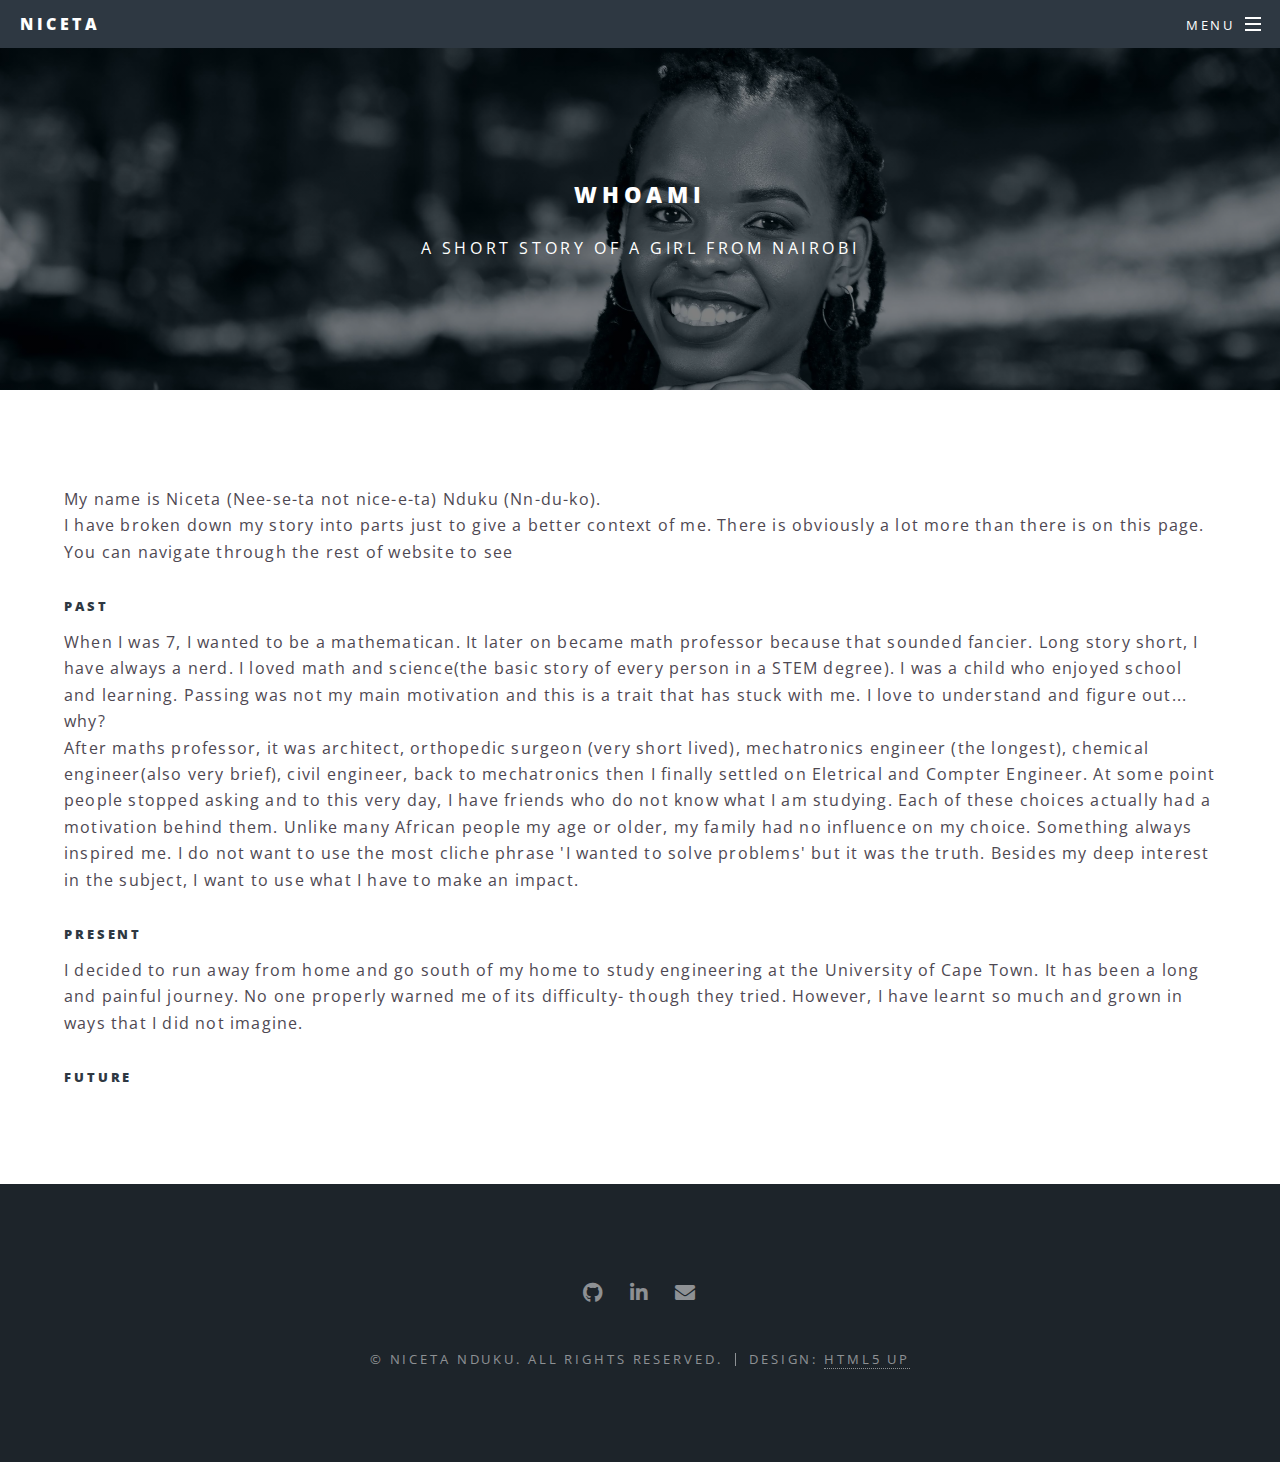
==== about.html @ 023ad6b8 "Home page and About nearly complete" ====
<!DOCTYPE HTML>
<!--
	Spectral by HTML5 UP
	html5up.net | @ajlkn
	Free for personal and commercial use under the CCA 3.0 license (html5up.net/license)
-->
<html>
	<head>
		<title>About Me - Niceta Nduku</title>
		<meta charset="utf-8" />
		<meta name="viewport" content="width=device-width, initial-scale=1, user-scalable=no" />
		<link rel="stylesheet" href="assets/css/main.css" />
		<noscript><link rel="stylesheet" href="assets/css/noscript.css" /></noscript>
	</head>
	<body class="is-preload">

		<!-- Page Wrapper -->
		<div id="page-wrapper">

			<!-- Header -->
			<header id="header">
				<h1><a href="index.html">Niceta</a></h1>
				<nav id="nav">
					<ul>
						<li class="special">
							<a href="#menu" class="menuToggle"><span>Menu</span></a>
							<div id="menu">
								<ul>
									<li><a href="index.html">Home</a></li>
									<li><a href="experiences.html">Experiences</a></li>
									<li><a href="about.html">About me</a></li>
								</ul>
							</div>
						</li>
					</ul>
				</nav>
			</header>

				<!-- Main -->
					<article id="about">
						<header>
							<h2>whoami</h2>
							<p>A short story of a girl from Nairobi</p>
						</header>
						<section class="wrapper style5">
							<div class="inner">
								<p>My name is Niceta (Nee-se-ta not nice-e-ta) Nduku (Nn-du-ko).<br>
									I have broken down my story into parts just to give a better context of me. 
									There is obviously a lot more than there is on this page. You can navigate through the rest of website to see</p>
								
								<h5>Past</h5>
								<p>When I was 7, I wanted to be a mathematican. It later on became math professor because that sounded fancier. 
									Long story short, I have always a nerd. I loved math and science(the basic story of every person in a STEM 
									degree). I was a child who enjoyed school and learning. Passing was not my main motivation and this is a trait
									that has stuck with me. I love to understand and figure out... why? <br>
									After maths professor, it was architect, orthopedic surgeon (very short lived), mechatronics engineer (the 
									longest), chemical engineer(also very brief), civil engineer, back to mechatronics then I finally settled on 
									Eletrical and Compter Engineer. At some point people stopped asking and to this very day, I have friends who do
									not know what I am studying. Each of these choices actually had a motivation behind them. Unlike many African 
									people my age or older, my family had no influence on my choice. Something always inspired me. I do not want to 
									use the most cliche phrase 'I wanted to solve problems' but it was the truth. Besides my deep interest in the subject,
									I want to use what I have to make an impact.</p>

								<h5>present</h5>
								<p>I decided to run away from home and go south of my home to study engineering at the University of Cape Town. 
									It has been a long and painful journey. No one properly warned me of its difficulty- though they tried.
									However, I have learnt so much and grown in ways that I did not imagine. </p>
								<h5>future</h5>
								<p></p>

							</div>
						</section>
					</article>

				<!-- Footer -->
				<footer id="footer">
					<ul class="icons">
						<li><a href="https://github.com/Niceta-Nduku" class="icon brands alt fa-github"><span class="label">Github</span></a></li>
						<li><a href="https://www.linkedin.com/in/niceta-nduku/" class="icon brands alt fa-linkedin-in"><span class="label">Linkedin</span></a></li>
						<li><a href="nduku.nic" class="icon solid fa-envelope"><span class="label">Email</span></a></li>
					</ul>
					<ul class="copyright">
						<li>&copy; Niceta Nduku. All rights reserved.</li><li>Design: <a href="http://html5up.net">HTML5 UP</a></li>
					</ul>
				</footer>

		</div>

	<!-- Scripts -->
		<script src="assets/js/jquery.min.js"></script>
		<script src="assets/js/jquery.scrollex.min.js"></script>
		<script src="assets/js/jquery.scrolly.min.js"></script>
		<script src="assets/js/browser.min.js"></script>
		<script src="assets/js/breakpoints.min.js"></script>
		<script src="assets/js/util.js"></script>
		<script src="assets/js/main.js"></script>

</body>
</html>
---- assets/css/main.css ----
@import url(fontawesome-all.min.css);
@import url("https://fonts.googleapis.com/css?family=Open+Sans:400,400italic,600,600italic,800,800italic");

/*
	Spectral by HTML5 UP
	html5up.net | @ajlkn
	Free for personal and commercial use under the CCA 3.0 license (html5up.net/license)
*/

html, body, div, span, applet, object,
iframe, h1, h2, h3, h4, h5, h6, p, blockquote,
pre, a, abbr, acronym, address, big, cite,
code, del, dfn, em, img, ins, kbd, q, s, samp,
small, strike, strong, sub, sup, tt, var, b,
u, i, center, dl, dt, dd, ol, ul, li, fieldset,
form, label, legend, table, caption, tbody,
tfoot, thead, tr, th, td, article, aside,
canvas, details, embed, figure, figcaption,
footer, header, hgroup, menu, nav, output, ruby,
section, summary, time, mark, audio, video {
	margin: 0;
	padding: 0;
	border: 0;
	font-size: 100%;
	font: inherit;
	vertical-align: baseline;}

article, aside, details, figcaption, figure,
footer, header, hgroup, menu, nav, section {
	display: block;}

body {
	line-height: 1;
}

ol, ul {
	list-style: none;
}

blockquote, q {
	quotes: none;
}

	blockquote:before, blockquote:after, q:before, q:after {
		content: '';
		content: none;
	}

table {
	border-collapse: collapse;
	border-spacing: 0;
}

body {
	-webkit-text-size-adjust: none;
}

mark {
	background-color: transparent;
	color: inherit;
}

input::-moz-focus-inner {
	border: 0;
	padding: 0;
}

input, select, textarea {
	-moz-appearance: none;
	-webkit-appearance: none;
	-ms-appearance: none;
	appearance: none;
}

/* Basic */

	@-ms-viewport {
		width: device-width;
	}

	html {
		box-sizing: border-box;
	}

	*, *:before, *:after {
		box-sizing: inherit;
	}

	body {
		background: #2e3842;
	}

		body.is-preload *, body.is-preload *:before, body.is-preload *:after {
			-moz-animation: none !important;
			-webkit-animation: none !important;
			-ms-animation: none !important;
			animation: none !important;
			-moz-transition: none !important;
			-webkit-transition: none !important;
			-ms-transition: none !important;
			transition: none !important;
		}

	body, input, select, textarea {
		color: #fff;
		font-family: "Open Sans", Helvetica, sans-serif;
		font-size: 15pt;
		font-weight: 400;
		letter-spacing: 0.075em;
		line-height: 1.65em;
	}

		@media screen and (max-width: 1680px) {

			body, input, select, textarea {
				font-size: 13pt;
			}

		}

		@media screen and (max-width: 1280px) {

			body, input, select, textarea {
				font-size: 12pt;
			}

		}

		@media screen and (max-width: 736px) {

			body, input, select, textarea {
				font-size: 11pt;
				letter-spacing: 0.0375em;
			}

		}

	a {
		-moz-transition: color 0.2s ease, border-bottom-color 0.2s ease;
		-webkit-transition: color 0.2s ease, border-bottom-color 0.2s ease;
		-ms-transition: color 0.2s ease, border-bottom-color 0.2s ease;
		transition: color 0.2s ease, border-bottom-color 0.2s ease;
		border-bottom: dotted 1px;
		color: inherit;
		text-decoration: none;
	}

		a:hover {
			border-bottom-color: transparent;
		}

	strong, b {
		color: #fff;
		font-weight: 600;
	}

	em, i {
		font-style: italic;
	}

	p {
		margin: 0 0 2em 0;
	}

	h1, h2, h3, h4, h5, h6 {
		color: #fff;
		font-weight: 800;
		letter-spacing: 0.225em;
		line-height: 1em;
		margin: 0 0 1em 0;
		text-transform: uppercase;
	}

		h1 a, h2 a, h3 a, h4 a, h5 a, h6 a {
			color: inherit;
			text-decoration: none;
		}

	h2 {
		font-size: 1.35em;
		line-height: 1.75em;
	}

		@media screen and (max-width: 736px) {

			h2 {
				font-size: 1.1em;
				line-height: 1.65em;
			}

		}

	h3 {
		font-size: 1.15em;
		line-height: 1.75em;
	}

		@media screen and (max-width: 736px) {

			h3 {
				font-size: 1em;
				line-height: 1.65em;
			}

		}

	h4 {
		font-size: 1em;
		line-height: 1.5em;
	}

	h5 {
		font-size: 0.8em;
		line-height: 1.5em;
	}

	h6 {
		font-size: 0.7em;
		line-height: 1.5em;
	}

	sub {
		font-size: 0.8em;
		position: relative;
		top: 0.5em;
	}

	sup {
		font-size: 0.8em;
		position: relative;
		top: -0.5em;
	}

	hr {
		border: 0;
		border-bottom: solid 2px #fff;
		margin: 3em 0;
	}

		hr.major {
			margin: 4.5em 0;
		}

	blockquote {
		border-left: solid 4px #fff;
		font-style: italic;
		margin: 0 0 2em 0;
		padding: 0.5em 0 0.5em 2em;
	}

	code {
		background: rgba(144, 144, 144, 0.25);
		border-radius: 3px;
		font-family: "Courier New", monospace;
		font-size: 0.9em;
		letter-spacing: 0;
		margin: 0 0.25em;
		padding: 0.25em 0.65em;
	}

	pre {
		-webkit-overflow-scrolling: touch;
		font-family: "Courier New", monospace;
		font-size: 0.9em;
		margin: 0 0 2em 0;
	}

		pre code {
			display: block;
			line-height: 1.75em;
			padding: 1em 1.5em;
			overflow-x: auto;
		}

	.align-left {
		text-align: left;
	}

	.align-center {
		text-align: center;
	}

	.align-right {
		text-align: right;
	}

/* Row */

	.row {
		display: flex;
		flex-wrap: wrap;
		box-sizing: border-box;
		align-items: stretch;
	}

		.row > * {
			box-sizing: border-box;
		}

		.row.gtr-uniform > * > :last-child {
			margin-bottom: 0;
		}

		.row.aln-left {
			justify-content: flex-start;
		}

		.row.aln-center {
			justify-content: center;
		}

		.row.aln-right {
			justify-content: flex-end;
		}

		.row.aln-top {
			align-items: flex-start;
		}

		.row.aln-middle {
			align-items: center;
		}

		.row.aln-bottom {
			align-items: flex-end;
		}

		.row > .imp {
			order: -1;
		}

		.row > .col-1 {
			width: 8.33333%;
		}

		.row > .off-1 {
			margin-left: 8.33333%;
		}

		.row > .col-2 {
			width: 16.66667%;
		}

		.row > .off-2 {
			margin-left: 16.66667%;
		}

		.row > .col-3 {
			width: 25%;
		}

		.row > .off-3 {
			margin-left: 25%;
		}

		.row > .col-4 {
			width: 33.33333%;
		}

		.row > .off-4 {
			margin-left: 33.33333%;
		}

		.row > .col-5 {
			width: 41.66667%;
		}

		.row > .off-5 {
			margin-left: 41.66667%;
		}

		.row > .col-6 {
			width: 50%;
		}

		.row > .off-6 {
			margin-left: 50%;
		}

		.row > .col-7 {
			width: 58.33333%;
		}

		.row > .off-7 {
			margin-left: 58.33333%;
		}

		.row > .col-8 {
			width: 66.66667%;
		}

		.row > .off-8 {
			margin-left: 66.66667%;
		}

		.row > .col-9 {
			width: 75%;
		}

		.row > .off-9 {
			margin-left: 75%;
		}

		.row > .col-10 {
			width: 83.33333%;
		}

		.row > .off-10 {
			margin-left: 83.33333%;
		}

		.row > .col-11 {
			width: 91.66667%;
		}

		.row > .off-11 {
			margin-left: 91.66667%;
		}

		.row > .col-12 {
			width: 100%;
		}

		.row > .off-12 {
			margin-left: 100%;
		}

		.row.gtr-0 {
			margin-top: 0;
			margin-left: 0em;
		}

			.row.gtr-0 > * {
				padding: 0 0 0 0em;
			}

			.row.gtr-0.gtr-uniform {
				margin-top: 0em;
			}

				.row.gtr-0.gtr-uniform > * {
					padding-top: 0em;
				}

		.row.gtr-25 {
			margin-top: 0;
			margin-left: -0.375em;
		}

			.row.gtr-25 > * {
				padding: 0 0 0 0.375em;
			}

			.row.gtr-25.gtr-uniform {
				margin-top: -0.375em;
			}

				.row.gtr-25.gtr-uniform > * {
					padding-top: 0.375em;
				}

		.row.gtr-50 {
			margin-top: 0;
			margin-left: -0.75em;
		}

			.row.gtr-50 > * {
				padding: 0 0 0 0.75em;
			}

			.row.gtr-50.gtr-uniform {
				margin-top: -0.75em;
			}

				.row.gtr-50.gtr-uniform > * {
					padding-top: 0.75em;
				}

		.row {
			margin-top: 0;
			margin-left: -1.5em;
		}

			.row > * {
				padding: 0 0 0 1.5em;
			}

			.row.gtr-uniform {
				margin-top: -1.5em;
			}

				.row.gtr-uniform > * {
					padding-top: 1.5em;
				}

		.row.gtr-150 {
			margin-top: 0;
			margin-left: -2.25em;
		}

			.row.gtr-150 > * {
				padding: 0 0 0 2.25em;
			}

			.row.gtr-150.gtr-uniform {
				margin-top: -2.25em;
			}

				.row.gtr-150.gtr-uniform > * {
					padding-top: 2.25em;
				}

		.row.gtr-200 {
			margin-top: 0;
			margin-left: -3em;
		}

			.row.gtr-200 > * {
				padding: 0 0 0 3em;
			}

			.row.gtr-200.gtr-uniform {
				margin-top: -3em;
			}

				.row.gtr-200.gtr-uniform > * {
					padding-top: 3em;
				}

		@media screen and (max-width: 1680px) {

			.row {
				display: flex;
				flex-wrap: wrap;
				box-sizing: border-box;
				align-items: stretch;
			}

				.row > * {
					box-sizing: border-box;
				}

				.row.gtr-uniform > * > :last-child {
					margin-bottom: 0;
				}

				.row.aln-left {
					justify-content: flex-start;
				}

				.row.aln-center {
					justify-content: center;
				}

				.row.aln-right {
					justify-content: flex-end;
				}

				.row.aln-top {
					align-items: flex-start;
				}

				.row.aln-middle {
					align-items: center;
				}

				.row.aln-bottom {
					align-items: flex-end;
				}

				.row > .imp-xlarge {
					order: -1;
				}

				.row > .col-1-xlarge {
					width: 8.33333%;
				}

				.row > .off-1-xlarge {
					margin-left: 8.33333%;
				}

				.row > .col-2-xlarge {
					width: 16.66667%;
				}

				.row > .off-2-xlarge {
					margin-left: 16.66667%;
				}

				.row > .col-3-xlarge {
					width: 25%;
				}

				.row > .off-3-xlarge {
					margin-left: 25%;
				}

				.row > .col-4-xlarge {
					width: 33.33333%;
				}

				.row > .off-4-xlarge {
					margin-left: 33.33333%;
				}

				.row > .col-5-xlarge {
					width: 41.66667%;
				}

				.row > .off-5-xlarge {
					margin-left: 41.66667%;
				}

				.row > .col-6-xlarge {
					width: 50%;
				}

				.row > .off-6-xlarge {
					margin-left: 50%;
				}

				.row > .col-7-xlarge {
					width: 58.33333%;
				}

				.row > .off-7-xlarge {
					margin-left: 58.33333%;
				}

				.row > .col-8-xlarge {
					width: 66.66667%;
				}

				.row > .off-8-xlarge {
					margin-left: 66.66667%;
				}

				.row > .col-9-xlarge {
					width: 75%;
				}

				.row > .off-9-xlarge {
					margin-left: 75%;
				}

				.row > .col-10-xlarge {
					width: 83.33333%;
				}

				.row > .off-10-xlarge {
					margin-left: 83.33333%;
				}

				.row > .col-11-xlarge {
					width: 91.66667%;
				}

				.row > .off-11-xlarge {
					margin-left: 91.66667%;
				}

				.row > .col-12-xlarge {
					width: 100%;
				}

				.row > .off-12-xlarge {
					margin-left: 100%;
				}

				.row.gtr-0 {
					margin-top: 0;
					margin-left: 0em;
				}

					.row.gtr-0 > * {
						padding: 0 0 0 0em;
					}

					.row.gtr-0.gtr-uniform {
						margin-top: 0em;
					}

						.row.gtr-0.gtr-uniform > * {
							padding-top: 0em;
						}

				.row.gtr-25 {
					margin-top: 0;
					margin-left: -0.375em;
				}

					.row.gtr-25 > * {
						padding: 0 0 0 0.375em;
					}

					.row.gtr-25.gtr-uniform {
						margin-top: -0.375em;
					}

						.row.gtr-25.gtr-uniform > * {
							padding-top: 0.375em;
						}

				.row.gtr-50 {
					margin-top: 0;
					margin-left: -0.75em;
				}

					.row.gtr-50 > * {
						padding: 0 0 0 0.75em;
					}

					.row.gtr-50.gtr-uniform {
						margin-top: -0.75em;
					}

						.row.gtr-50.gtr-uniform > * {
							padding-top: 0.75em;
						}

				.row {
					margin-top: 0;
					margin-left: -1.5em;
				}

					.row > * {
						padding: 0 0 0 1.5em;
					}

					.row.gtr-uniform {
						margin-top: -1.5em;
					}

						.row.gtr-uniform > * {
							padding-top: 1.5em;
						}

				.row.gtr-150 {
					margin-top: 0;
					margin-left: -2.25em;
				}

					.row.gtr-150 > * {
						padding: 0 0 0 2.25em;
					}

					.row.gtr-150.gtr-uniform {
						margin-top: -2.25em;
					}

						.row.gtr-150.gtr-uniform > * {
							padding-top: 2.25em;
						}

				.row.gtr-200 {
					margin-top: 0;
					margin-left: -3em;
				}

					.row.gtr-200 > * {
						padding: 0 0 0 3em;
					}

					.row.gtr-200.gtr-uniform {
						margin-top: -3em;
					}

						.row.gtr-200.gtr-uniform > * {
							padding-top: 3em;
						}

		}

		@media screen and (max-width: 1280px) {

			.row {
				display: flex;
				flex-wrap: wrap;
				box-sizing: border-box;
				align-items: stretch;
			}

				.row > * {
					box-sizing: border-box;
				}

				.row.gtr-uniform > * > :last-child {
					margin-bottom: 0;
				}

				.row.aln-left {
					justify-content: flex-start;
				}

				.row.aln-center {
					justify-content: center;
				}

				.row.aln-right {
					justify-content: flex-end;
				}

				.row.aln-top {
					align-items: flex-start;
				}

				.row.aln-middle {
					align-items: center;
				}

				.row.aln-bottom {
					align-items: flex-end;
				}

				.row > .imp-large {
					order: -1;
				}

				.row > .col-1-large {
					width: 8.33333%;
				}

				.row > .off-1-large {
					margin-left: 8.33333%;
				}

				.row > .col-2-large {
					width: 16.66667%;
				}

				.row > .off-2-large {
					margin-left: 16.66667%;
				}

				.row > .col-3-large {
					width: 25%;
				}

				.row > .off-3-large {
					margin-left: 25%;
				}

				.row > .col-4-large {
					width: 33.33333%;
				}

				.row > .off-4-large {
					margin-left: 33.33333%;
				}

				.row > .col-5-large {
					width: 41.66667%;
				}

				.row > .off-5-large {
					margin-left: 41.66667%;
				}

				.row > .col-6-large {
					width: 50%;
				}

				.row > .off-6-large {
					margin-left: 50%;
				}

				.row > .col-7-large {
					width: 58.33333%;
				}

				.row > .off-7-large {
					margin-left: 58.33333%;
				}

				.row > .col-8-large {
					width: 66.66667%;
				}

				.row > .off-8-large {
					margin-left: 66.66667%;
				}

				.row > .col-9-large {
					width: 75%;
				}

				.row > .off-9-large {
					margin-left: 75%;
				}

				.row > .col-10-large {
					width: 83.33333%;
				}

				.row > .off-10-large {
					margin-left: 83.33333%;
				}

				.row > .col-11-large {
					width: 91.66667%;
				}

				.row > .off-11-large {
					margin-left: 91.66667%;
				}

				.row > .col-12-large {
					width: 100%;
				}

				.row > .off-12-large {
					margin-left: 100%;
				}

				.row.gtr-0 {
					margin-top: 0;
					margin-left: 0em;
				}

					.row.gtr-0 > * {
						padding: 0 0 0 0em;
					}

					.row.gtr-0.gtr-uniform {
						margin-top: 0em;
					}

						.row.gtr-0.gtr-uniform > * {
							padding-top: 0em;
						}

				.row.gtr-25 {
					margin-top: 0;
					margin-left: -0.375em;
				}

					.row.gtr-25 > * {
						padding: 0 0 0 0.375em;
					}

					.row.gtr-25.gtr-uniform {
						margin-top: -0.375em;
					}

						.row.gtr-25.gtr-uniform > * {
							padding-top: 0.375em;
						}

				.row.gtr-50 {
					margin-top: 0;
					margin-left: -0.75em;
				}

					.row.gtr-50 > * {
						padding: 0 0 0 0.75em;
					}

					.row.gtr-50.gtr-uniform {
						margin-top: -0.75em;
					}

						.row.gtr-50.gtr-uniform > * {
							padding-top: 0.75em;
						}

				.row {
					margin-top: 0;
					margin-left: -1.5em;
				}

					.row > * {
						padding: 0 0 0 1.5em;
					}

					.row.gtr-uniform {
						margin-top: -1.5em;
					}

						.row.gtr-uniform > * {
							padding-top: 1.5em;
						}

				.row.gtr-150 {
					margin-top: 0;
					margin-left: -2.25em;
				}

					.row.gtr-150 > * {
						padding: 0 0 0 2.25em;
					}

					.row.gtr-150.gtr-uniform {
						margin-top: -2.25em;
					}

						.row.gtr-150.gtr-uniform > * {
							padding-top: 2.25em;
						}

				.row.gtr-200 {
					margin-top: 0;
					margin-left: -3em;
				}

					.row.gtr-200 > * {
						padding: 0 0 0 3em;
					}

					.row.gtr-200.gtr-uniform {
						margin-top: -3em;
					}

						.row.gtr-200.gtr-uniform > * {
							padding-top: 3em;
						}

		}

		@media screen and (max-width: 980px) {

			.row {
				display: flex;
				flex-wrap: wrap;
				box-sizing: border-box;
				align-items: stretch;
			}

				.row > * {
					box-sizing: border-box;
				}

				.row.gtr-uniform > * > :last-child {
					margin-bottom: 0;
				}

				.row.aln-left {
					justify-content: flex-start;
				}

				.row.aln-center {
					justify-content: center;
				}

				.row.aln-right {
					justify-content: flex-end;
				}

				.row.aln-top {
					align-items: flex-start;
				}

				.row.aln-middle {
					align-items: center;
				}

				.row.aln-bottom {
					align-items: flex-end;
				}

				.row > .imp-medium {
					order: -1;
				}

				.row > .col-1-medium {
					width: 8.33333%;
				}

				.row > .off-1-medium {
					margin-left: 8.33333%;
				}

				.row > .col-2-medium {
					width: 16.66667%;
				}

				.row > .off-2-medium {
					margin-left: 16.66667%;
				}

				.row > .col-3-medium {
					width: 25%;
				}

				.row > .off-3-medium {
					margin-left: 25%;
				}

				.row > .col-4-medium {
					width: 33.33333%;
				}

				.row > .off-4-medium {
					margin-left: 33.33333%;
				}

				.row > .col-5-medium {
					width: 41.66667%;
				}

				.row > .off-5-medium {
					margin-left: 41.66667%;
				}

				.row > .col-6-medium {
					width: 50%;
				}

				.row > .off-6-medium {
					margin-left: 50%;
				}

				.row > .col-7-medium {
					width: 58.33333%;
				}

				.row > .off-7-medium {
					margin-left: 58.33333%;
				}

				.row > .col-8-medium {
					width: 66.66667%;
				}

				.row > .off-8-medium {
					margin-left: 66.66667%;
				}

				.row > .col-9-medium {
					width: 75%;
				}

				.row > .off-9-medium {
					margin-left: 75%;
				}

				.row > .col-10-medium {
					width: 83.33333%;
				}

				.row > .off-10-medium {
					margin-left: 83.33333%;
				}

				.row > .col-11-medium {
					width: 91.66667%;
				}

				.row > .off-11-medium {
					margin-left: 91.66667%;
				}

				.row > .col-12-medium {
					width: 100%;
				}

				.row > .off-12-medium {
					margin-left: 100%;
				}

				.row.gtr-0 {
					margin-top: 0;
					margin-left: 0em;
				}

					.row.gtr-0 > * {
						padding: 0 0 0 0em;
					}

					.row.gtr-0.gtr-uniform {
						margin-top: 0em;
					}

						.row.gtr-0.gtr-uniform > * {
							padding-top: 0em;
						}

				.row.gtr-25 {
					margin-top: 0;
					margin-left: -0.375em;
				}

					.row.gtr-25 > * {
						padding: 0 0 0 0.375em;
					}

					.row.gtr-25.gtr-uniform {
						margin-top: -0.375em;
					}

						.row.gtr-25.gtr-uniform > * {
							padding-top: 0.375em;
						}

				.row.gtr-50 {
					margin-top: 0;
					margin-left: -0.75em;
				}

					.row.gtr-50 > * {
						padding: 0 0 0 0.75em;
					}

					.row.gtr-50.gtr-uniform {
						margin-top: -0.75em;
					}

						.row.gtr-50.gtr-uniform > * {
							padding-top: 0.75em;
						}

				.row {
					margin-top: 0;
					margin-left: -1.5em;
				}

					.row > * {
						padding: 0 0 0 1.5em;
					}

					.row.gtr-uniform {
						margin-top: -1.5em;
					}

						.row.gtr-uniform > * {
							padding-top: 1.5em;
						}

				.row.gtr-150 {
					margin-top: 0;
					margin-left: -2.25em;
				}

					.row.gtr-150 > * {
						padding: 0 0 0 2.25em;
					}

					.row.gtr-150.gtr-uniform {
						margin-top: -2.25em;
					}

						.row.gtr-150.gtr-uniform > * {
							padding-top: 2.25em;
						}

				.row.gtr-200 {
					margin-top: 0;
					margin-left: -3em;
				}

					.row.gtr-200 > * {
						padding: 0 0 0 3em;
					}

					.row.gtr-200.gtr-uniform {
						margin-top: -3em;
					}

						.row.gtr-200.gtr-uniform > * {
							padding-top: 3em;
						}

		}

		@media screen and (max-width: 736px) {

			.row {
				display: flex;
				flex-wrap: wrap;
				box-sizing: border-box;
				align-items: stretch;
			}

				.row > * {
					box-sizing: border-box;
				}

				.row.gtr-uniform > * > :last-child {
					margin-bottom: 0;
				}

				.row.aln-left {
					justify-content: flex-start;
				}

				.row.aln-center {
					justify-content: center;
				}

				.row.aln-right {
					justify-content: flex-end;
				}

				.row.aln-top {
					align-items: flex-start;
				}

				.row.aln-middle {
					align-items: center;
				}

				.row.aln-bottom {
					align-items: flex-end;
				}

				.row > .imp-small {
					order: -1;
				}

				.row > .col-1-small {
					width: 8.33333%;
				}

				.row > .off-1-small {
					margin-left: 8.33333%;
				}

				.row > .col-2-small {
					width: 16.66667%;
				}

				.row > .off-2-small {
					margin-left: 16.66667%;
				}

				.row > .col-3-small {
					width: 25%;
				}

				.row > .off-3-small {
					margin-left: 25%;
				}

				.row > .col-4-small {
					width: 33.33333%;
				}

				.row > .off-4-small {
					margin-left: 33.33333%;
				}

				.row > .col-5-small {
					width: 41.66667%;
				}

				.row > .off-5-small {
					margin-left: 41.66667%;
				}

				.row > .col-6-small {
					width: 50%;
				}

				.row > .off-6-small {
					margin-left: 50%;
				}

				.row > .col-7-small {
					width: 58.33333%;
				}

				.row > .off-7-small {
					margin-left: 58.33333%;
				}

				.row > .col-8-small {
					width: 66.66667%;
				}

				.row > .off-8-small {
					margin-left: 66.66667%;
				}

				.row > .col-9-small {
					width: 75%;
				}

				.row > .off-9-small {
					margin-left: 75%;
				}

				.row > .col-10-small {
					width: 83.33333%;
				}

				.row > .off-10-small {
					margin-left: 83.33333%;
				}

				.row > .col-11-small {
					width: 91.66667%;
				}

				.row > .off-11-small {
					margin-left: 91.66667%;
				}

				.row > .col-12-small {
					width: 100%;
				}

				.row > .off-12-small {
					margin-left: 100%;
				}

				.row.gtr-0 {
					margin-top: 0;
					margin-left: 0em;
				}

					.row.gtr-0 > * {
						padding: 0 0 0 0em;
					}

					.row.gtr-0.gtr-uniform {
						margin-top: 0em;
					}

						.row.gtr-0.gtr-uniform > * {
							padding-top: 0em;
						}

				.row.gtr-25 {
					margin-top: 0;
					margin-left: -0.375em;
				}

					.row.gtr-25 > * {
						padding: 0 0 0 0.375em;
					}

					.row.gtr-25.gtr-uniform {
						margin-top: -0.375em;
					}

						.row.gtr-25.gtr-uniform > * {
							padding-top: 0.375em;
						}

				.row.gtr-50 {
					margin-top: 0;
					margin-left: -0.75em;
				}

					.row.gtr-50 > * {
						padding: 0 0 0 0.75em;
					}

					.row.gtr-50.gtr-uniform {
						margin-top: -0.75em;
					}

						.row.gtr-50.gtr-uniform > * {
							padding-top: 0.75em;
						}

				.row {
					margin-top: 0;
					margin-left: -1.5em;
				}

					.row > * {
						padding: 0 0 0 1.5em;
					}

					.row.gtr-uniform {
						margin-top: -1.5em;
					}

						.row.gtr-uniform > * {
							padding-top: 1.5em;
						}

				.row.gtr-150 {
					margin-top: 0;
					margin-left: -2.25em;
				}

					.row.gtr-150 > * {
						padding: 0 0 0 2.25em;
					}

					.row.gtr-150.gtr-uniform {
						margin-top: -2.25em;
					}

						.row.gtr-150.gtr-uniform > * {
							padding-top: 2.25em;
						}

				.row.gtr-200 {
					margin-top: 0;
					margin-left: -3em;
				}

					.row.gtr-200 > * {
						padding: 0 0 0 3em;
					}

					.row.gtr-200.gtr-uniform {
						margin-top: -3em;
					}

						.row.gtr-200.gtr-uniform > * {
							padding-top: 3em;
						}

		}

		@media screen and (max-width: 480px) {

			.row {
				display: flex;
				flex-wrap: wrap;
				box-sizing: border-box;
				align-items: stretch;
			}

				.row > * {
					box-sizing: border-box;
				}

				.row.gtr-uniform > * > :last-child {
					margin-bottom: 0;
				}

				.row.aln-left {
					justify-content: flex-start;
				}

				.row.aln-center {
					justify-content: center;
				}

				.row.aln-right {
					justify-content: flex-end;
				}

				.row.aln-top {
					align-items: flex-start;
				}

				.row.aln-middle {
					align-items: center;
				}

				.row.aln-bottom {
					align-items: flex-end;
				}

				.row > .imp-xsmall {
					order: -1;
				}

				.row > .col-1-xsmall {
					width: 8.33333%;
				}

				.row > .off-1-xsmall {
					margin-left: 8.33333%;
				}

				.row > .col-2-xsmall {
					width: 16.66667%;
				}

				.row > .off-2-xsmall {
					margin-left: 16.66667%;
				}

				.row > .col-3-xsmall {
					width: 25%;
				}

				.row > .off-3-xsmall {
					margin-left: 25%;
				}

				.row > .col-4-xsmall {
					width: 33.33333%;
				}

				.row > .off-4-xsmall {
					margin-left: 33.33333%;
				}

				.row > .col-5-xsmall {
					width: 41.66667%;
				}

				.row > .off-5-xsmall {
					margin-left: 41.66667%;
				}

				.row > .col-6-xsmall {
					width: 50%;
				}

				.row > .off-6-xsmall {
					margin-left: 50%;
				}

				.row > .col-7-xsmall {
					width: 58.33333%;
				}

				.row > .off-7-xsmall {
					margin-left: 58.33333%;
				}

				.row > .col-8-xsmall {
					width: 66.66667%;
				}

				.row > .off-8-xsmall {
					margin-left: 66.66667%;
				}

				.row > .col-9-xsmall {
					width: 75%;
				}

				.row > .off-9-xsmall {
					margin-left: 75%;
				}

				.row > .col-10-xsmall {
					width: 83.33333%;
				}

				.row > .off-10-xsmall {
					margin-left: 83.33333%;
				}

				.row > .col-11-xsmall {
					width: 91.66667%;
				}

				.row > .off-11-xsmall {
					margin-left: 91.66667%;
				}

				.row > .col-12-xsmall {
					width: 100%;
				}

				.row > .off-12-xsmall {
					margin-left: 100%;
				}

				.row.gtr-0 {
					margin-top: 0;
					margin-left: 0em;
				}

					.row.gtr-0 > * {
						padding: 0 0 0 0em;
					}

					.row.gtr-0.gtr-uniform {
						margin-top: 0em;
					}

						.row.gtr-0.gtr-uniform > * {
							padding-top: 0em;
						}

				.row.gtr-25 {
					margin-top: 0;
					margin-left: -0.375em;
				}

					.row.gtr-25 > * {
						padding: 0 0 0 0.375em;
					}

					.row.gtr-25.gtr-uniform {
						margin-top: -0.375em;
					}

						.row.gtr-25.gtr-uniform > * {
							padding-top: 0.375em;
						}

				.row.gtr-50 {
					margin-top: 0;
					margin-left: -0.75em;
				}

					.row.gtr-50 > * {
						padding: 0 0 0 0.75em;
					}

					.row.gtr-50.gtr-uniform {
						margin-top: -0.75em;
					}

						.row.gtr-50.gtr-uniform > * {
							padding-top: 0.75em;
						}

				.row {
					margin-top: 0;
					margin-left: -1.5em;
				}

					.row > * {
						padding: 0 0 0 1.5em;
					}

					.row.gtr-uniform {
						margin-top: -1.5em;
					}

						.row.gtr-uniform > * {
							padding-top: 1.5em;
						}

				.row.gtr-150 {
					margin-top: 0;
					margin-left: -2.25em;
				}

					.row.gtr-150 > * {
						padding: 0 0 0 2.25em;
					}

					.row.gtr-150.gtr-uniform {
						margin-top: -2.25em;
					}

						.row.gtr-150.gtr-uniform > * {
							padding-top: 2.25em;
						}

				.row.gtr-200 {
					margin-top: 0;
					margin-left: -3em;
				}

					.row.gtr-200 > * {
						padding: 0 0 0 3em;
					}

					.row.gtr-200.gtr-uniform {
						margin-top: -3em;
					}

						.row.gtr-200.gtr-uniform > * {
							padding-top: 3em;
						}

		}

/* Section/Article */

	section.special, article.special {
		text-align: center;
	}

	header p {
		color: rgba(255, 255, 255, 0.5);
		position: relative;
		top: -0.25em;
	}

	header h3 + p {
		font-size: 1.1em;
	}

	header h4 + p,
	header h5 + p,
	header h6 + p {
		font-size: 0.9em;
	}

	header.major {
		margin: 0 0 3.5em 0;
	}

		header.major h2, header.major h3, header.major h4, header.major h5, header.major h6 {
			border-bottom: solid 2px #fff;
			display: inline-block;
			padding-bottom: 1em;
			position: relative;
		}

			header.major h2:after, header.major h3:after, header.major h4:after, header.major h5:after, header.major h6:after {
				content: '';
				display: block;
				height: 1px;
			}

		header.major p {
			color: #fff;
			top: 0;
		}

		@media screen and (max-width: 736px) {

			header.major {
				margin: 0 0 2em 0;
			}

		}

	@media screen and (max-width: 980px) {

		header br {
			display: none;
		}

	}

/* Form */

	form {
		margin: 0 0 2em 0;
	}

	label {
		color: #fff;
		display: block;
		font-size: 0.9em;
		font-weight: 600;
		margin: 0 0 1em 0;
	}

	input[type="text"],
	input[type="password"],
	input[type="email"],
	select,
	textarea {
		-moz-appearance: none;
		-webkit-appearance: none;
		-ms-appearance: none;
		appearance: none;
		background-color: rgba(144, 144, 144, 0.25);
		border-radius: 3px;
		border: none;
		color: inherit;
		display: block;
		outline: 0;
		padding: 0 1em;
		text-decoration: none;
		width: 100%;
	}

		input[type="text"]:invalid,
		input[type="password"]:invalid,
		input[type="email"]:invalid,
		select:invalid,
		textarea:invalid {
			box-shadow: none;
		}

		input[type="text"]:focus,
		input[type="password"]:focus,
		input[type="email"]:focus,
		select:focus,
		textarea:focus {
			box-shadow: 0 0 0 2px #21b2a6;
		}

	select {
		background-size: 1.25em;
		background-repeat: no-repeat;
		background-position: calc(100% - 1em) center;
		height: 2.75em;
		padding-right: 2.75em;
		text-overflow: ellipsis;
	}

		select:focus::-ms-value {
			background-color: transparent;
		}

		select::-ms-expand {
			display: none;
		}

	input[type="text"],
	input[type="password"],
	input[type="email"],
	select {
		height: 2.75em;
	}

	textarea {
		padding: 0.75em 1em;
	}

	input[type="checkbox"],
	input[type="radio"] {
		-moz-appearance: none;
		-webkit-appearance: none;
		-ms-appearance: none;
		appearance: none;
		display: block;
		float: left;
		margin-right: -2em;
		opacity: 0;
		width: 1em;
		z-index: -1;
	}

		input[type="checkbox"] + label,
		input[type="radio"] + label {
			text-decoration: none;
			color: #fff;
			cursor: pointer;
			display: inline-block;
			font-size: 1em;
			font-weight: 400;
			padding-left: 2.4em;
			padding-right: 0.75em;
			position: relative;
		}

			input[type="checkbox"] + label:before,
			input[type="radio"] + label:before {
				-moz-osx-font-smoothing: grayscale;
				-webkit-font-smoothing: antialiased;
				display: inline-block;
				font-style: normal;
				font-variant: normal;
				text-rendering: auto;
				line-height: 1;
				text-transform: none !important;
				font-family: 'Font Awesome 5 Free';
				font-weight: 900;
			}

			input[type="checkbox"] + label:before,
			input[type="radio"] + label:before {
				background: rgba(144, 144, 144, 0.25);
				border-radius: 3px;
				content: '';
				display: inline-block;
				font-size: 0.8em;
				height: 2.0625em;
				left: 0;
				line-height: 2.0625em;
				position: absolute;
				text-align: center;
				top: 0;
				width: 2.0625em;
			}

		input[type="checkbox"]:checked + label:before,
		input[type="radio"]:checked + label:before {
			background: #2e3842;
			color: #fff;
			content: '\f00c';
		}

		input[type="checkbox"]:focus + label:before,
		input[type="radio"]:focus + label:before {
			box-shadow: 0 0 0 2px #21b2a6;
		}

	input[type="checkbox"] + label:before {
		border-radius: 3px;
	}

	input[type="radio"] + label:before {
		border-radius: 100%;
	}

	::-webkit-input-placeholder {
		color: rgba(255, 255, 255, 0.5) !important;
		opacity: 1.0;
	}

	:-moz-placeholder {
		color: rgba(255, 255, 255, 0.5) !important;
		opacity: 1.0;
	}

	::-moz-placeholder {
		color: rgba(255, 255, 255, 0.5) !important;
		opacity: 1.0;
	}

	:-ms-input-placeholder {
		color: rgba(255, 255, 255, 0.5) !important;
		opacity: 1.0;
	}

/* Box */

	.box {
		border-radius: 3px;
		border: solid 2px #fff;
		margin-bottom: 2em;
		padding: 1.5em;
	}

		.box > :last-child,
		.box > :last-child > :last-child,
		.box > :last-child > :last-child > :last-child {
			margin-bottom: 0;
		}

		.box.alt {
			border: 0;
			border-radius: 0;
			padding: 0;
		}

/* Icon */

	.icon {
		text-decoration: none;
		border-bottom: none;
		position: relative;
	}

		.icon:before {
			-moz-osx-font-smoothing: grayscale;
			-webkit-font-smoothing: antialiased;
			display: inline-block;
			font-style: normal;
			font-variant: normal;
			text-rendering: auto;
			line-height: 1;
			text-transform: none !important;
			font-family: 'Font Awesome 5 Free';
			font-weight: 400;
		}

		.icon > .label {
			display: none;
		}

		.icon:before {
			line-height: inherit;
		}

		.icon.solid:before {
			font-weight: 900;
		}

		.icon.brands:before {
			font-family: 'Font Awesome 5 Brands';
		}

		.icon.major {
			-moz-transform: rotate(-45deg);
			-webkit-transform: rotate(-45deg);
			-ms-transform: rotate(-45deg);
			transform: rotate(-45deg);
			border-radius: 3px;
			border: solid 2px #fff;
			display: inline-block;
			font-size: 1.35em;
			height: calc(3em + 2px);
			line-height: 3em;
			text-align: center;
			width: calc(3em + 2px);
		}

			.icon.major:before {
				-moz-transform: rotate(45deg);
				-webkit-transform: rotate(45deg);
				-ms-transform: rotate(45deg);
				transform: rotate(45deg);
				display: inline-block;
				font-size: 1.5em;
			}

			@media screen and (max-width: 736px) {

				.icon.major {
					font-size: 1em;
				}

			}

		.icon.style1 {
			color: #00ffcc;
		}

		.icon.style2 {
			color: #00f0ff;
		}

		.icon.style3 {
			color: #76ddff;
		}

/* Image */

	.image {
		border-radius: 3px;
		border: 0;
		display: inline-block;
		position: relative;
		overflow: hidden;
	}
		.image:before {
			content: '';
			display: block;
			position: absolute;
			left: 0;
			top: 0;
			background-image: url("images/overlay.png");
			width: 100%;
			height: 100%;
			z-index: 1;
		}

		.image img {
			border-radius: 3px;
			display: block;
		}

		.image.left {
			float: left;
			margin: 0 2em 2em 0;
			top: 0.25em;
		}

		.image.right {
			float: right;
			margin: 0 0 2em 2em;
			top: 0.25em;
		}

		.image.left, .image.right {
			max-width: 40%;
		}

			.image.left img, .image.right img {
				width: 100%;
			}

		.image.fit {
			display: block;
			margin: 0 0 2em 0;
			width: 100%;
		}

			.image.fit img {
				width: 100%;
			}

/* List */

	ol {
		list-style: decimal;
		margin: 0 0 2em 0;
		padding-left: 1.25em;
	}

		ol li {
			padding-left: 0.25em;
		}

	ul {
		list-style: disc;
		margin: 0 0 2em 0;
		padding-left: 1em;
	}

		ul li {
			padding-left: 0.5em;
		}

		ul.alt {
			list-style: none;
			padding-left: 0;
		}

			ul.alt li {
				border-top: solid 1px #fff;
				padding: 0.5em 0;
			}

				ul.alt li:first-child {
					border-top: 0;
					padding-top: 0;
				}

	dl {
		margin: 0 0 2em 0;
	}

/* Actions */

	ul.actions {
		display: -moz-flex;
		display: -webkit-flex;
		display: -ms-flex;
		display: flex;
		cursor: default;
		list-style: none;
		margin-left: -1em;
		padding-left: 0;
	}

		ul.actions li {
			padding: 0 0 0 1em;
			vertical-align: middle;
		}

		ul.actions.special {
			-moz-justify-content: center;
			-webkit-justify-content: center;
			-ms-justify-content: center;
			justify-content: center;
			width: 100%;
			margin-left: 0;
		}

			ul.actions.special li:first-child {
				padding-left: 0;
			}

		ul.actions.stacked {
			-moz-flex-direction: column;
			-webkit-flex-direction: column;
			-ms-flex-direction: column;
			flex-direction: column;
			margin-left: 0;
		}

			ul.actions.stacked li {
				padding: 1em 0 0 0;
			}

				ul.actions.stacked li:first-child {
					padding-top: 0;
				}

		ul.actions.fit {
			width: calc(100% + 1em);
		}

			ul.actions.fit li {
				-moz-flex-grow: 1;
				-webkit-flex-grow: 1;
				-ms-flex-grow: 1;
				flex-grow: 1;
				-moz-flex-shrink: 1;
				-webkit-flex-shrink: 1;
				-ms-flex-shrink: 1;
				flex-shrink: 1;
				width: 100%;
			}

				ul.actions.fit li > * {
					width: 100%;
				}

			ul.actions.fit.stacked {
				width: 100%;
			}

		@media screen and (max-width: 480px) {

			ul.actions:not(.fixed) {
				-moz-flex-direction: column;
				-webkit-flex-direction: column;
				-ms-flex-direction: column;
				flex-direction: column;
				margin-left: 0;
				width: 100% !important;
			}

				ul.actions:not(.fixed) li {
					-moz-flex-grow: 1;
					-webkit-flex-grow: 1;
					-ms-flex-grow: 1;
					flex-grow: 1;
					-moz-flex-shrink: 1;
					-webkit-flex-shrink: 1;
					-ms-flex-shrink: 1;
					flex-shrink: 1;
					padding: 1em 0 0 0;
					text-align: center;
					width: 100%;
				}

					ul.actions:not(.fixed) li > * {
						width: 100%;
					}

					ul.actions:not(.fixed) li:first-child {
						padding-top: 0;
					}

					ul.actions:not(.fixed) li input[type="submit"],
					ul.actions:not(.fixed) li input[type="reset"],
					ul.actions:not(.fixed) li input[type="button"],
					ul.actions:not(.fixed) li button,
					ul.actions:not(.fixed) li .button {
						width: 100%;
					}

						ul.actions:not(.fixed) li input[type="submit"].icon:before,
						ul.actions:not(.fixed) li input[type="reset"].icon:before,
						ul.actions:not(.fixed) li input[type="button"].icon:before,
						ul.actions:not(.fixed) li button.icon:before,
						ul.actions:not(.fixed) li .button.icon:before {
							margin-left: -0.5em;
						}

		}

/* Icons */

	ul.icons {
		cursor: default;
		list-style: none;
		padding-left: 0;
	}

		ul.icons li {
			display: inline-block;
			padding: 0 1em 0 0;
		}

			ul.icons li:last-child {
				padding-right: 0 !important;
			}

		ul.icons.major {
			padding: 1em 0;
		}

			ul.icons.major li {
				padding-right: 3.5em;
			}

				@media screen and (max-width: 736px) {

					ul.icons.major li {
						padding: 0 1em !important;
					}

				}

/* Table */

	.table-wrapper {
		-webkit-overflow-scrolling: touch;
		overflow-x: auto;
	}

	table {
		margin: 0 0 2em 0;
		width: 100%;
	}

		table tbody tr {
			border: solid 1px #fff;
			border-left: 0;
			border-right: 0;
		}

			table tbody tr:nth-child(2n + 1) {
				background-color: rgba(144, 144, 144, 0.25);
			}

		table td {
			padding: 0.75em 0.75em;
		}

		table th {
			color: #fff;
			font-size: 0.9em;
			font-weight: 600;
			padding: 0 0.75em 0.75em 0.75em;
			text-align: left;
		}

		table thead {
			border-bottom: solid 2px #fff;
		}

		table tfoot {
			border-top: solid 2px #fff;
		}

		table.alt {
			border-collapse: separate;
		}

			table.alt tbody tr td {
				border: solid 1px #fff;
				border-left-width: 0;
				border-top-width: 0;
			}

				table.alt tbody tr td:first-child {
					border-left-width: 1px;
				}

			table.alt tbody tr:first-child td {
				border-top-width: 1px;
			}

			table.alt thead {
				border-bottom: 0;
			}

			table.alt tfoot {
				border-top: 0;
			}

/* Button */

	input[type="submit"],
	input[type="reset"],
	input[type="button"],
	button,
	.button {
		-moz-appearance: none;
		-webkit-appearance: none;
		-ms-appearance: none;
		appearance: none;
		-moz-transition: background-color 0.2s ease-in-out, color 0.2s ease-in-out;
		-webkit-transition: background-color 0.2s ease-in-out, color 0.2s ease-in-out;
		-ms-transition: background-color 0.2s ease-in-out, color 0.2s ease-in-out;
		transition: background-color 0.2s ease-in-out, color 0.2s ease-in-out;
		background-color: transparent;
		border-radius: 3px;
		border: 0;
		box-shadow: inset 0 0 0 2px #fff;
		color: #fff;
		cursor: pointer;
		display: inline-block;
		font-size: 0.8em;
		font-weight: 600;
		height: 3.125em;
		letter-spacing: 0.225em;
		line-height: 3.125em;
		max-width: 30em;
		padding: 0 2.75em;
		text-align: center;
		text-decoration: none;
		text-transform: uppercase;
		white-space: nowrap;
		overflow: hidden;
		text-overflow: ellipsis;
	}

		input[type="submit"]:hover,
		input[type="reset"]:hover,
		input[type="button"]:hover,
		button:hover,
		.button:hover {
			background-color: rgba(144, 144, 144, 0.25);
		}

		input[type="submit"]:active,
		input[type="reset"]:active,
		input[type="button"]:active,
		button:active,
		.button:active {
			background-color: rgba(144, 144, 144, 0.5);
		}

		input[type="submit"].icon:before,
		input[type="reset"].icon:before,
		input[type="button"].icon:before,
		button.icon:before,
		.button.icon:before {
			margin-right: 0.5em;
		}

		input[type="submit"].fit,
		input[type="reset"].fit,
		input[type="button"].fit,
		button.fit,
		.button.fit {
			width: 100%;
		}

		input[type="submit"].small,
		input[type="reset"].small,
		input[type="button"].small,
		button.small,
		.button.small {
			font-size: 0.8em;
		}

		input[type="submit"].large,
		input[type="reset"].large,
		input[type="button"].large,
		button.large,
		.button.large {
			font-size: 1.35em;
		}

		input[type="submit"].primary,
		input[type="reset"].primary,
		input[type="button"].primary,
		button.primary,
		.button.primary {
			background-color: #ed4933;
			box-shadow: none !important;
			color: #ffffff !important;
		}

			input[type="submit"].primary:hover,
			input[type="reset"].primary:hover,
			input[type="button"].primary:hover,
			button.primary:hover,
			.button.primary:hover {
				background-color: #ef5e4a !important;
			}

			input[type="submit"].primary:active,
			input[type="reset"].primary:active,
			input[type="button"].primary:active,
			button.primary:active,
			.button.primary:active {
				background-color: #eb341c !important;
			}

		input[type="submit"].disabled, input[type="submit"]:disabled,
		input[type="reset"].disabled,
		input[type="reset"]:disabled,
		input[type="button"].disabled,
		input[type="button"]:disabled,
		button.disabled,
		button:disabled,
		.button.disabled,
		.button:disabled {
			pointer-events: none;
			opacity: 0.25;
		}

		@media screen and (max-width: 736px) {

			input[type="submit"],
			input[type="reset"],
			input[type="button"],
			button,
			.button {
				height: 3.75em;
				line-height: 3.75em;
			}

		}

/* Features */

	.features {
		display: -moz-flex;
		display: -webkit-flex;
		display: -ms-flex;
		display: flex;
		-moz-flex-wrap: wrap;
		-webkit-flex-wrap: wrap;
		-ms-flex-wrap: wrap;
		flex-wrap: wrap;
		-moz-justify-content: center;
		-webkit-justify-content: center;
		-ms-justify-content: center;
		justify-content: center;
		list-style: none;
		padding: 0;
		width: 100%;
	}

		.features li {
			padding: 2em 2em 2em 6em ;
			display: block;
			position: relative;
			text-align: left;
			width: 50%;
		}

			.features li:nth-child(1) {
				background-color: rgba(0, 0, 0, 0.035);
			}

			.features li:nth-child(2) {
				background-color: rgba(0, 0, 0, 0.07);
			}

			.features li:nth-child(3) {
				background-color: rgba(0, 0, 0, 0.105);
			}

			.features li:nth-child(4) {
				background-color: rgba(0, 0, 0, 0.14);
			}

			.features li:nth-child(5) {
				background-color: rgba(0, 0, 0, 0.175);
			}

			.features li:nth-child(6) {
				background-color: rgba(0, 0, 0, 0.21);
			}

			.features li:nth-child(7) {
				background-color: rgba(0, 0, 0, 0.245);
			}

			.features li:nth-child(8) {
				background-color: rgba(0, 0, 0, 0.28);
			}

			.features li:nth-child(9) {
				background-color: rgba(0, 0, 0, 0.315);
			}

			.features li:nth-child(10) {
				background-color: rgba(0, 0, 0, 0.35);
			}

			.features li:before {
				display: block;
				color: #00ffcc;
				position: absolute;
				left: 1.75em;
				top: 2.75em;
				font-size: 1.5em;
			}

			.features li:nth-child(1) {
				border-top-left-radius: 3px;
			}

			.features li:nth-child(2) {
				border-top-right-radius: 3px;
			}

			.features li:nth-last-child(1) {
				border-bottom-right-radius: 3px;
			}

			.features li:nth-last-child(2) {
				border-bottom-left-radius: 3px;
			}

			@media screen and (max-width: 980px) {

				.features li {
					padding: 3em 2em 1em 2em ;
					text-align: center;
				}

					.features li:before {
						left: 0;
						margin: 0 0 1em 0;
						position: relative;
						top: 0;
					}

			}

			@media screen and (max-width: 736px) {

				.features li {
					padding: 3em 0 1em 0 ;
					background-color: transparent !important;
					border-top: solid 2px #fff;
					width: 100%;
				}

					.features li:first-child {
						border-top: 0;
					}

			}

/* Spotlight */

	.spotlight {
		-moz-align-items: center;
		-webkit-align-items: center;
		-ms-align-items: center;
		align-items: center;
		display: -moz-flex;
		display: -webkit-flex;
		display: -ms-flex;
		display: flex;
	}

		.spotlight .image {
			-moz-order: 1;
			-webkit-order: 1;
			-ms-order: 1;
			order: 1;
			border-radius: 0;
			width: 40%;
		}

			.spotlight .image img {
				border-radius: 0;
				width: 100%;
			}

		.spotlight .content {
			padding: 2em 4em 0.1em 4em ;
			-moz-order: 2;
			-webkit-order: 2;
			-ms-order: 2;
			order: 2;
			max-width: 48em;
			width: 60%;
		}

		.spotlight:nth-child(2n) {
			-moz-flex-direction: row-reverse;
			-webkit-flex-direction: row-reverse;
			-ms-flex-direction: row-reverse;
			flex-direction: row-reverse;
		}

		.spotlight:nth-child(1) {
			background-color: rgba(0, 0, 0, 0.075);
		}

		.spotlight:nth-child(2) {
			background-color: rgba(0, 0, 0, 0.15);
		}

		.spotlight:nth-child(3) {
			background-color: rgba(0, 0, 0, 0.225);
		}

		.spotlight:nth-child(4) {
			background-color: rgba(0, 0, 0, 0.3);
		}

		.spotlight:nth-child(5) {
			background-color: rgba(0, 0, 0, 0.375);
		}

		.spotlight:nth-child(6) {
			background-color: rgba(0, 0, 0, 0.45);
		}

		.spotlight:nth-child(7) {
			background-color: rgba(0, 0, 0, 0.525);
		}

		.spotlight:nth-child(8) {
			background-color: rgba(0, 0, 0, 0.6);
		}

		.spotlight:nth-child(9) {
			background-color: rgba(0, 0, 0, 0.675);
		}

		.spotlight:nth-child(10) {
			background-color: rgba(0, 0, 0, 0.75);
		}

		@media screen and (max-width: 1280px) {

			.spotlight .image {
				width: 45%;
			}

			.spotlight .content {
				width: 55%;
			}

		}

		@media screen and (max-width: 980px) {

			.spotlight {
				display: block;
			}

				.spotlight br {
					display: none;
				}

				.spotlight .image {
					width: 100%;
				}

				.spotlight .content {
					padding: 4em 3em 2em 3em ;
					max-width: none;
					text-align: center;
					width: 100%;
				}

		}

		@media screen and (max-width: 736px) {

			.spotlight .content {
				padding: 3em 2em 1em 2em ;
			}

		}

/* Wrapper */

	.wrapper {
		padding: 6em 0 4em 0 ;
	}

		.wrapper > .inner {
			width: 60em;
			margin: 0 auto;
		}

			@media screen and (max-width: 1280px) {

				.wrapper > .inner {
					width: 90%;
				}

			}

			@media screen and (max-width: 980px) {

				.wrapper > .inner {
					width: 100%;
				}

			}

		.wrapper.alt {
			padding: 0;
		}

		.wrapper.style1 {
			background-color: #21b2a6;
			color: #c8ece9;
		}

			.wrapper.style1 strong, .wrapper.style1 b {
				color: #ffffff;
			}

			.wrapper.style1 h2, .wrapper.style1 h3, .wrapper.style1 h4, .wrapper.style1 h5, .wrapper.style1 h6 {
				color: #ffffff;
			}

			.wrapper.style1 hr {
				border-color: rgba(0, 0, 0, 0.125);
			}

			.wrapper.style1 blockquote {
				border-color: rgba(0, 0, 0, 0.125);
			}

			.wrapper.style1 code {
				background: rgba(255, 255, 255, 0.075);
			}

			.wrapper.style1 header p {
				color: #a6e0db;
			}

			.wrapper.style1 header.major h2, .wrapper.style1 header.major h3, .wrapper.style1 header.major h4, .wrapper.style1 header.major h5, .wrapper.style1 header.major h6 {
				border-color: rgba(0, 0, 0, 0.125);
			}

			.wrapper.style1 header.major p {
				color: #c8ece9;
			}

			.wrapper.style1 label {
				color: #ffffff;
			}

			.wrapper.style1 input[type="text"],
			.wrapper.style1 input[type="password"],
			.wrapper.style1 input[type="email"],
			.wrapper.style1 select,
			.wrapper.style1 textarea {
				background-color: rgba(255, 255, 255, 0.075);
			}

			.wrapper.style1 select {
				background-image: url("data:image/svg+xml;charset=utf8,%3Csvg xmlns='http://www.w3.org/2000/svg' width='40' height='40' preserveAspectRatio='none' viewBox='0 0 40 40'%3E%3Cpath d='M9.4,12.3l10.4,10.4l10.4-10.4c0.2-0.2,0.5-0.4,0.9-0.4c0.3,0,0.6,0.1,0.9,0.4l3.3,3.3c0.2,0.2,0.4,0.5,0.4,0.9 c0,0.4-0.1,0.6-0.4,0.9L20.7,31.9c-0.2,0.2-0.5,0.4-0.9,0.4c-0.3,0-0.6-0.1-0.9-0.4L4.3,17.3c-0.2-0.2-0.4-0.5-0.4-0.9 c0-0.4,0.1-0.6,0.4-0.9l3.3-3.3c0.2-0.2,0.5-0.4,0.9-0.4S9.1,12.1,9.4,12.3z' fill='rgba(0, 0, 0, 0.125)' /%3E%3C/svg%3E");
			}

				.wrapper.style1 select option {
					color: #ffffff;
					background: #21b2a6;
				}

			.wrapper.style1 input[type="checkbox"] + label,
			.wrapper.style1 input[type="radio"] + label {
				color: #c8ece9;
			}

				.wrapper.style1 input[type="checkbox"] + label:before,
				.wrapper.style1 input[type="radio"] + label:before {
					background: rgba(255, 255, 255, 0.075);
				}

			.wrapper.style1 input[type="checkbox"]:checked + label:before,
			.wrapper.style1 input[type="radio"]:checked + label:before {
				background: #ffffff;
				color: #21b2a6;
			}

			.wrapper.style1 ::-webkit-input-placeholder {
				color: #a6e0db !important;
			}

			.wrapper.style1 :-moz-placeholder {
				color: #a6e0db !important;
			}

			.wrapper.style1 ::-moz-placeholder {
				color: #a6e0db !important;
			}

			.wrapper.style1 :-ms-input-placeholder {
				color: #a6e0db !important;
			}

			.wrapper.style1 .formerize-placeholder {
				color: #a6e0db !important;
			}

			.wrapper.style1 .icon.major {
				border-color: rgba(0, 0, 0, 0.125);
			}

			.wrapper.style1 ul.alt li {
				border-color: rgba(0, 0, 0, 0.125);
			}

			.wrapper.style1 table tbody tr {
				border-color: rgba(0, 0, 0, 0.125);
			}

				.wrapper.style1 table tbody tr:nth-child(2n + 1) {
					background-color: rgba(255, 255, 255, 0.075);
				}

			.wrapper.style1 table th {
				color: #ffffff;
			}

			.wrapper.style1 table thead {
				border-color: rgba(0, 0, 0, 0.125);
			}

			.wrapper.style1 table tfoot {
				border-color: rgba(0, 0, 0, 0.125);
			}

			.wrapper.style1 table.alt tbody tr td {
				border-color: rgba(0, 0, 0, 0.125);
			}

			.wrapper.style1 input[type="submit"],
			.wrapper.style1 input[type="reset"],
			.wrapper.style1 input[type="button"],
			.wrapper.style1 button,
			.wrapper.style1 .button {
				box-shadow: inset 0 0 0 2px rgba(0, 0, 0, 0.125);
				color: #ffffff;
			}

				.wrapper.style1 input[type="submit"]:hover,
				.wrapper.style1 input[type="reset"]:hover,
				.wrapper.style1 input[type="button"]:hover,
				.wrapper.style1 button:hover,
				.wrapper.style1 .button:hover {
					background-color: rgba(255, 255, 255, 0.075);
				}

				.wrapper.style1 input[type="submit"]:active,
				.wrapper.style1 input[type="reset"]:active,
				.wrapper.style1 input[type="button"]:active,
				.wrapper.style1 button:active,
				.wrapper.style1 .button:active {
					background-color: rgba(255, 255, 255, 0.2);
				}

			@media screen and (max-width: 736px) {

				.wrapper.style1 .features li {
					border-top-color: rgba(0, 0, 0, 0.125);
				}

			}

		.wrapper.style2 {
			background-color: #2e3842;
		}

		.wrapper.style3 {
			background-color: #505393;
			color: #d3d4e4;
		}

			.wrapper.style3 strong, .wrapper.style3 b {
				color: #ffffff;
			}

			.wrapper.style3 h2, .wrapper.style3 h3, .wrapper.style3 h4, .wrapper.style3 h5, .wrapper.style3 h6 {
				color: #ffffff;
			}

			.wrapper.style3 hr {
				border-color: rgba(0, 0, 0, 0.125);
			}

			.wrapper.style3 blockquote {
				border-color: rgba(0, 0, 0, 0.125);
			}

			.wrapper.style3 code {
				background: rgba(255, 255, 255, 0.075);
			}

			.wrapper.style3 header p {
				color: #b9bad4;
			}

			.wrapper.style3 header.major h2, .wrapper.style3 header.major h3, .wrapper.style3 header.major h4, .wrapper.style3 header.major h5, .wrapper.style3 header.major h6 {
				border-color: rgba(0, 0, 0, 0.125);
			}

			.wrapper.style3 header.major p {
				color: #d3d4e4;
			}

			.wrapper.style3 label {
				color: #ffffff;
			}

			.wrapper.style3 input[type="text"],
			.wrapper.style3 input[type="password"],
			.wrapper.style3 input[type="email"],
			.wrapper.style3 select,
			.wrapper.style3 textarea {
				background-color: rgba(255, 255, 255, 0.075);
			}

			.wrapper.style3 select {
				background-image: url("data:image/svg+xml;charset=utf8,%3Csvg xmlns='http://www.w3.org/2000/svg' width='40' height='40' preserveAspectRatio='none' viewBox='0 0 40 40'%3E%3Cpath d='M9.4,12.3l10.4,10.4l10.4-10.4c0.2-0.2,0.5-0.4,0.9-0.4c0.3,0,0.6,0.1,0.9,0.4l3.3,3.3c0.2,0.2,0.4,0.5,0.4,0.9 c0,0.4-0.1,0.6-0.4,0.9L20.7,31.9c-0.2,0.2-0.5,0.4-0.9,0.4c-0.3,0-0.6-0.1-0.9-0.4L4.3,17.3c-0.2-0.2-0.4-0.5-0.4-0.9 c0-0.4,0.1-0.6,0.4-0.9l3.3-3.3c0.2-0.2,0.5-0.4,0.9-0.4S9.1,12.1,9.4,12.3z' fill='rgba(0, 0, 0, 0.125)' /%3E%3C/svg%3E");
			}

				.wrapper.style3 select option {
					color: #ffffff;
					background: #505393;
				}

			.wrapper.style3 input[type="checkbox"] + label,
			.wrapper.style3 input[type="radio"] + label {
				color: #d3d4e4;
			}

				.wrapper.style3 input[type="checkbox"] + label:before,
				.wrapper.style3 input[type="radio"] + label:before {
					background: rgba(255, 255, 255, 0.075);
				}

			.wrapper.style3 input[type="checkbox"]:checked + label:before,
			.wrapper.style3 input[type="radio"]:checked + label:before {
				background: #ffffff;
				color: #505393;
			}

			.wrapper.style3 ::-webkit-input-placeholder {
				color: #b9bad4 !important;
			}

			.wrapper.style3 :-moz-placeholder {
				color: #b9bad4 !important;
			}

			.wrapper.style3 ::-moz-placeholder {
				color: #b9bad4 !important;
			}

			.wrapper.style3 :-ms-input-placeholder {
				color: #b9bad4 !important;
			}

			.wrapper.style3 .formerize-placeholder {
				color: #b9bad4 !important;
			}

			.wrapper.style3 .icon.major {
				border-color: rgba(0, 0, 0, 0.125);
			}

			.wrapper.style3 ul.alt li {
				border-color: rgba(0, 0, 0, 0.125);
			}

			.wrapper.style3 table tbody tr {
				border-color: rgba(0, 0, 0, 0.125);
			}

				.wrapper.style3 table tbody tr:nth-child(2n + 1) {
					background-color: rgba(255, 255, 255, 0.075);
				}

			.wrapper.style3 table th {
				color: #ffffff;
			}

			.wrapper.style3 table thead {
				border-color: rgba(0, 0, 0, 0.125);
			}

			.wrapper.style3 table tfoot {
				border-color: rgba(0, 0, 0, 0.125);
			}

			.wrapper.style3 table.alt tbody tr td {
				border-color: rgba(0, 0, 0, 0.125);
			}

			.wrapper.style3 input[type="submit"],
			.wrapper.style3 input[type="reset"],
			.wrapper.style3 input[type="button"],
			.wrapper.style3 button,
			.wrapper.style3 .button {
				box-shadow: inset 0 0 0 2px rgba(0, 0, 0, 0.125);
				color: #ffffff;
			}

				.wrapper.style3 input[type="submit"]:hover,
				.wrapper.style3 input[type="reset"]:hover,
				.wrapper.style3 input[type="button"]:hover,
				.wrapper.style3 button:hover,
				.wrapper.style3 .button:hover {
					background-color: rgba(255, 255, 255, 0.075);
				}

				.wrapper.style3 input[type="submit"]:active,
				.wrapper.style3 input[type="reset"]:active,
				.wrapper.style3 input[type="button"]:active,
				.wrapper.style3 button:active,
				.wrapper.style3 .button:active {
					background-color: rgba(255, 255, 255, 0.2);
				}

			@media screen and (max-width: 736px) {

				.wrapper.style3 .features li {
					border-top-color: rgba(0, 0, 0, 0.125);
				}

			}

		.wrapper.style4 {
			background-color: transparent;
		}

		.wrapper.style5 {
			background-color: #ffffff;
			color: #4E4852;
		}

			.wrapper.style5 strong, .wrapper.style5 b {
				color: #2E3842;
			}

			.wrapper.style5 h2, .wrapper.style5 h3, .wrapper.style5 h4, .wrapper.style5 h5, .wrapper.style5 h6 {
				color: #2E3842;
			}

			.wrapper.style5 hr {
				border-color: #dfdfdf;
			}

			.wrapper.style5 blockquote {
				border-color: #dfdfdf;
			}

			.wrapper.style5 code {
				background: rgba(0, 0, 0, 0.0375);
			}

			.wrapper.style5 header p {
				color: #8E8892;
			}

			.wrapper.style5 header.major h2, .wrapper.style5 header.major h3, .wrapper.style5 header.major h4, .wrapper.style5 header.major h5, .wrapper.style5 header.major h6 {
				border-color: #dfdfdf;
			}

			.wrapper.style5 header.major p {
				color: #4E4852;
			}

			.wrapper.style5 label {
				color: #2E3842;
			}

			.wrapper.style5 input[type="text"],
			.wrapper.style5 input[type="password"],
			.wrapper.style5 input[type="email"],
			.wrapper.style5 select,
			.wrapper.style5 textarea {
				background-color: rgba(0, 0, 0, 0.0375);
			}

			.wrapper.style5 select {
				background-image: url("data:image/svg+xml;charset=utf8,%3Csvg xmlns='http://www.w3.org/2000/svg' width='40' height='40' preserveAspectRatio='none' viewBox='0 0 40 40'%3E%3Cpath d='M9.4,12.3l10.4,10.4l10.4-10.4c0.2-0.2,0.5-0.4,0.9-0.4c0.3,0,0.6,0.1,0.9,0.4l3.3,3.3c0.2,0.2,0.4,0.5,0.4,0.9 c0,0.4-0.1,0.6-0.4,0.9L20.7,31.9c-0.2,0.2-0.5,0.4-0.9,0.4c-0.3,0-0.6-0.1-0.9-0.4L4.3,17.3c-0.2-0.2-0.4-0.5-0.4-0.9 c0-0.4,0.1-0.6,0.4-0.9l3.3-3.3c0.2-0.2,0.5-0.4,0.9-0.4S9.1,12.1,9.4,12.3z' fill='%23dfdfdf' /%3E%3C/svg%3E");
			}

				.wrapper.style5 select option {
					color: #2E3842;
					background: #ffffff;
				}

			.wrapper.style5 input[type="checkbox"] + label,
			.wrapper.style5 input[type="radio"] + label {
				color: #4E4852;
			}

				.wrapper.style5 input[type="checkbox"] + label:before,
				.wrapper.style5 input[type="radio"] + label:before {
					background: rgba(0, 0, 0, 0.0375);
				}

			.wrapper.style5 input[type="checkbox"]:checked + label:before,
			.wrapper.style5 input[type="radio"]:checked + label:before {
				background: #2E3842;
				color: #ffffff;
			}

			.wrapper.style5 ::-webkit-input-placeholder {
				color: #8E8892 !important;
			}

			.wrapper.style5 :-moz-placeholder {
				color: #8E8892 !important;
			}

			.wrapper.style5 ::-moz-placeholder {
				color: #8E8892 !important;
			}

			.wrapper.style5 :-ms-input-placeholder {
				color: #8E8892 !important;
			}

			.wrapper.style5 .formerize-placeholder {
				color: #8E8892 !important;
			}

			.wrapper.style5 .icon.major {
				border-color: #dfdfdf;
			}

			.wrapper.style5 ul.alt li {
				border-color: #dfdfdf;
			}

			.wrapper.style5 table tbody tr {
				border-color: #dfdfdf;
			}

				.wrapper.style5 table tbody tr:nth-child(2n + 1) {
					background-color: rgba(0, 0, 0, 0.0375);
				}

			.wrapper.style5 table th {
				color: #2E3842;
			}

			.wrapper.style5 table thead {
				border-color: #dfdfdf;
			}

			.wrapper.style5 table tfoot {
				border-color: #dfdfdf;
			}

			.wrapper.style5 table.alt tbody tr td {
				border-color: #dfdfdf;
			}

			.wrapper.style5 input[type="submit"],
			.wrapper.style5 input[type="reset"],
			.wrapper.style5 input[type="button"],
			.wrapper.style5 button,
			.wrapper.style5 .button {
				box-shadow: inset 0 0 0 2px #dfdfdf;
				color: #2E3842;
			}

				.wrapper.style5 input[type="submit"]:hover,
				.wrapper.style5 input[type="reset"]:hover,
				.wrapper.style5 input[type="button"]:hover,
				.wrapper.style5 button:hover,
				.wrapper.style5 .button:hover {
					background-color: rgba(0, 0, 0, 0.0375);
				}

				.wrapper.style5 input[type="submit"]:active,
				.wrapper.style5 input[type="reset"]:active,
				.wrapper.style5 input[type="button"]:active,
				.wrapper.style5 button:active,
				.wrapper.style5 .button:active {
					background-color: rgba(0, 0, 0, 0.1);
				}

			@media screen and (max-width: 736px) {

				.wrapper.style5 .features li {
					border-top-color: #dfdfdf;
				}

			}

		@media screen and (max-width: 980px) {

			.wrapper {
				padding: 4em 3em 2em 3em ;
			}

		}

		@media screen and (max-width: 736px) {

			.wrapper {
				padding: 3em 2em 1em 2em ;
			}

		}

/* Page Wrapper + Menu */

	#page-wrapper {
		-moz-transition: opacity 0.5s ease;
		-webkit-transition: opacity 0.5s ease;
		-ms-transition: opacity 0.5s ease;
		transition: opacity 0.5s ease;
		opacity: 1;
		padding-top: 3em;
	}

		#page-wrapper:before {
			background: rgba(0, 0, 0, 0);
			content: '';
			display: block;
			display: none;
			height: 100%;
			left: 0;
			position: fixed;
			top: 0;
			width: 100%;
			z-index: 10001;
		}

	#menu {
		-moz-transform: translateX(20em);
		-webkit-transform: translateX(20em);
		-ms-transform: translateX(20em);
		transform: translateX(20em);
		-moz-transition: -moz-transform 0.5s ease;
		-webkit-transition: -webkit-transform 0.5s ease;
		-ms-transition: -ms-transform 0.5s ease;
		transition: transform 0.5s ease;
		-webkit-overflow-scrolling: touch;
		background: #21b2a6;
		color: #ffffff;
		height: 100%;
		max-width: 80%;
		overflow-y: auto;
		padding: 3em 2em;
		position: fixed;
		right: 0;
		top: 0;
		width: 20em;
		z-index: 10002;
	}

		#menu ul {
			list-style: none;
			padding: 0;
		}

			#menu ul > li {
				border-top: solid 1px rgba(0, 0, 0, 0.125);
				margin: 0.5em 0 0 0;
				padding: 0.5em 0 0 0;
			}

				#menu ul > li:first-child {
					border-top: 0 !important;
					margin-top: 0 !important;
					padding-top: 0 !important;
				}

				#menu ul > li > a {
					border: 0;
					color: inherit;
					display: block;
					font-size: 0.8em;
					letter-spacing: 0.225em;
					outline: 0;
					text-decoration: none;
					text-transform: uppercase;
				}

					@media screen and (max-width: 736px) {

						#menu ul > li > a {
							line-height: 3em;
						}

					}

		#menu .close {
			background-image: url("images/close.svg");
			background-position: 4.85em 1em;
			background-repeat: no-repeat;
			border: 0;
			cursor: pointer;
			display: block;
			height: 3em;
			position: absolute;
			right: 0;
			top: 0;
			vertical-align: middle;
			width: 7em;
		}

		@media screen and (max-width: 736px) {

			#menu {
				padding: 3em 1.5em;
			}

		}

	body.is-menu-visible #page-wrapper {
		opacity: 0.35;
	}

		body.is-menu-visible #page-wrapper:before {
			display: block;
		}

	body.is-menu-visible #menu {
		-moz-transform: translateX(0);
		-webkit-transform: translateX(0);
		-ms-transform: translateX(0);
		transform: translateX(0);
	}

/* Header */

	#header {
		-moz-transition: background-color 0.2s ease;
		-webkit-transition: background-color 0.2s ease;
		-ms-transition: background-color 0.2s ease;
		transition: background-color 0.2s ease;
		background: #2e3842;
		height: 3em;
		left: 0;
		line-height: 3em;
		position: fixed;
		top: 0;
		width: 100%;
		z-index: 10000;
	}

		#header h1 {
			-moz-transition: opacity 0.2s ease;
			-webkit-transition: opacity 0.2s ease;
			-ms-transition: opacity 0.2s ease;
			transition: opacity 0.2s ease;
			height: inherit;
			left: 1.25em;
			line-height: inherit;
			position: absolute;
			top: 0;
		}

			#header h1 a {
				border: 0;
				display: block;
				height: inherit;
				line-height: inherit;
			}

				@media screen and (max-width: 736px) {

					#header h1 a {
						font-size: 0.8em;
					}

				}

		#header nav {
			height: inherit;
			line-height: inherit;
			position: absolute;
			right: 0;
			top: 0;
		}

			#header nav > ul {
				list-style: none;
				margin: 0;
				padding: 0;
				white-space: nowrap;
			}

				#header nav > ul > li {
					display: inline-block;
					padding: 0;
				}

					#header nav > ul > li > a {
						border: 0;
						color: #fff;
						display: block;
						font-size: 0.8em;
						letter-spacing: 0.225em;
						padding: 0 1.5em;
						text-transform: uppercase;
					}

						#header nav > ul > li > a.menuToggle {
							outline: 0;
							position: relative;
						}

							#header nav > ul > li > a.menuToggle:after {
								background-image: url("images/bars.svg");
								background-position: right center;
								background-repeat: no-repeat;
								content: '';
								display: inline-block;
								height: 3.75em;
								vertical-align: top;
								width: 2em;
							}

							@media screen and (max-width: 736px) {

								#header nav > ul > li > a.menuToggle {
									padding: 0 1.5em;
								}

									#header nav > ul > li > a.menuToggle span {
										display: none;
									}

							}

						@media screen and (max-width: 736px) {

							#header nav > ul > li > a {
								padding: 0 0 0 1.5em;
							}

						}

					#header nav > ul > li:first-child {
						margin-left: 0;
					}

		#header.alt {
			background: transparent;
		}

			#header.alt h1 {
				pointer-events: none;
				opacity: 0;
			}

/* Banner */

	#banner {
		display: -moz-flex;
		display: -webkit-flex;
		display: -ms-flex;
		display: flex;
		-moz-flex-direction: column;
		-webkit-flex-direction: column;
		-ms-flex-direction: column;
		flex-direction: column;
		-moz-justify-content: center;
		-webkit-justify-content: center;
		-ms-justify-content: center;
		justify-content: center;
		cursor: default;
		height: 100vh;
		min-height: 35em;
		overflow: hidden;
		position: relative;
		text-align: center;
	}

		#banner h2 {
			-moz-transform: scale(1);
			-webkit-transform: scale(1);
			-ms-transform: scale(1);
			transform: scale(1);
			-moz-transition: -moz-transform 0.5s ease, opacity 0.5s ease;
			-webkit-transition: -webkit-transform 0.5s ease, opacity 0.5s ease;
			-ms-transition: -ms-transform 0.5s ease, opacity 0.5s ease;
			transition: transform 0.5s ease, opacity 0.5s ease;
			display: inline-block;
			font-size: 1.75em;
			opacity: 1;
			padding: 0.35em 1em;
			position: relative;
			z-index: 1;
		}

			#banner h2:before, #banner h2:after {
				-moz-transition: width 0.85s ease;
				-webkit-transition: width 0.85s ease;
				-ms-transition: width 0.85s ease;
				transition: width 0.85s ease;
				-moz-transition-delay: 0.25s;
				-webkit-transition-delay: 0.25s;
				-ms-transition-delay: 0.25s;
				transition-delay: 0.25s;
				background: #fff;
				content: '';
				display: block;
				height: 2px;
				position: absolute;
				width: 100%;
			}

			#banner h2:before {
				top: 0;
				left: 0;
			}

			#banner h2:after {
				bottom: 0;
				right: 0;
			}

		#banner p {
			letter-spacing: 0.225em;
			text-transform: uppercase;
		}

			#banner p a {
				color: inherit;
			}

		#banner .more {
			-moz-transition: -moz-transform 0.75s ease, opacity 0.75s ease;
			-webkit-transition: -webkit-transform 0.75s ease, opacity 0.75s ease;
			-ms-transition: -ms-transform 0.75s ease, opacity 0.75s ease;
			transition: transform 0.75s ease, opacity 0.75s ease;
			-moz-transition-delay: 3.5s;
			-webkit-transition-delay: 3.5s;
			-ms-transition-delay: 3.5s;
			transition-delay: 3.5s;
			-moz-transform: translateY(0);
			-webkit-transform: translateY(0);
			-ms-transform: translateY(0);
			transform: translateY(0);
			border: none;
			bottom: 0;
			color: inherit;
			font-size: 0.8em;
			height: 8.5em;
			left: 50%;
			letter-spacing: 0.225em;
			margin-left: -8.5em;
			opacity: 1;
			outline: 0;
			padding-left: 0.225em;
			position: absolute;
			text-align: center;
			text-transform: uppercase;
			width: 16em;
			z-index: 1;
		}

			#banner .more:after {
				background-image: url("images/arrow.svg");
				background-position: center;
				background-repeat: no-repeat;
				background-size: contain;
				bottom: 4em;
				content: '';
				display: block;
				height: 1.5em;
				left: 50%;
				margin: 0 0 0 -0.75em;
				position: absolute;
				width: 1.5em;
			}

		#banner:after {
			pointer-events: none;
			-moz-transition: opacity 3s ease-in-out;
			-webkit-transition: opacity 3s ease-in-out;
			-ms-transition: opacity 3s ease-in-out;
			transition: opacity 3s ease-in-out;
			-moz-transition-delay: 1.25s;
			-webkit-transition-delay: 1.25s;
			-ms-transition-delay: 1.25s;
			transition-delay: 1.25s;
			content: '';
			background: #2e3842;
			display: block;
			width: 100%;
			height: 100%;
			position: absolute;
			left: 0;
			top: 0;
			opacity: 0;
		}

		@media screen and (max-width: 736px) {

			#banner {
				padding: 7em 3em 5em 3em ;
				height: auto;
				min-height: 0;
			}

				#banner h2 {
					font-size: 1.25em;
				}

				#banner br {
					display: none;
				}

				#banner .more {
					display: none;
				}

		}

	body.is-preload #banner h2 {
		-moz-transform: scale(0.95);
		-webkit-transform: scale(0.95);
		-ms-transform: scale(0.95);
		transform: scale(0.95);
		opacity: 0;
	}

		body.is-preload #banner h2:before, body.is-preload #banner h2:after {
			width: 0;
		}

	body.is-preload #banner .more {
		-moz-transform: translateY(8.5em);
		-webkit-transform: translateY(8.5em);
		-ms-transform: translateY(8.5em);
		transform: translateY(8.5em);
		opacity: 0;
	}

	body.is-preload #banner:after {
		opacity: 1;
	}

/* CTA */

	#cta .inner {
		display: -moz-flex;
		display: -webkit-flex;
		display: -ms-flex;
		display: flex;
		max-width: 45em;
	}

		#cta .inner header {
			-moz-order: 1;
			-webkit-order: 1;
			-ms-order: 1;
			order: 1;
			padding-right: 3em;
			width: 70%;
		}

			#cta .inner header p {
				color: inherit;
			}

		#cta .inner .actions {
			-moz-order: 2;
			-webkit-order: 2;
			-ms-order: 2;
			order: 2;
			width: 30%;
		}

		@media screen and (max-width: 980px) {

			#cta .inner {
				display: block;
				text-align: center;
			}

				#cta .inner header {
					padding-right: 0;
					width: 100%;
				}

				#cta .inner .actions {
					margin-left: auto;
					margin-right: auto;
					max-width: 20em;
					width: 100%;
				}

		}

		@media screen and (max-width: 736px) {

			#cta .inner .actions {
				max-width: none;
			}

		}
/*about*/

	#about> header {
		padding: 12em 0 10em 0 ;
		background-image: -moz-linear-gradient(top, rgba(0,0,0,0.5), rgba(0,0,0,0.5)), url("../../images/SYLVIA_0575\ copy-1.jpg");
		background-image: -webkit-linear-gradient(top, rgba(0,0,0,0.5), rgba(0,0,0,0.5)), url("../../images/SYLVIA_0575\ copy-1.jpg");
		background-image: -ms-linear-gradient(top, rgba(0,0,0,0.5), rgba(0,0,0,0.5)), url("../../images/SYLVIA_0575\ copy-1.jpg");
		background-image: linear-gradient(top, rgba(0,0,0,0.5), rgba(0,0,0,0.5)), url("../../images/SYLVIA_0575\ copy-1.jpg");
		background-attachment: fixed;
		background-position: center center;
		background-repeat: no-repeat;
		background-size: cover;
		text-align: center;
	}

	#main > header h2 {
		font-size: 1.75em;
		margin: 0 0 0.5em 0;
	}

	#about > header p {
		color: inherit;
		letter-spacing: 0.225em;
		text-transform: uppercase;
		top: 0;
	}

		#about > header p a {
			color: inherit;
		}

	@media screen and (max-width: 1680px) {

		#about > header {
			padding: 10em 0 8em 0 ;
		}

	}

	@media screen and (max-width: 1280px) {

		#about > header {
			padding: 8em 3em 6em 3em ;
		}

	}

	@media screen and (max-width: 980px) {

		#about > header {
			padding: 10em 3em 8em 3em ;
		}

	}

	@media screen and (max-width: 736px) {

		#about > header {
			padding: 5em 3em 3em 3em ;
		}

			#about > header h2 {
				font-size: 1.25em;
				margin: 0 0 1em 0;
			}

	}

body.is-mobile #about > header {
	background-attachment: scroll;
}
/* Main */

	#main > header {
		padding: 12em 0 10em 0 ;
		background-image: -moz-linear-gradient(top, rgba(0,0,0,0.5), rgba(0,0,0,0.5)), url("../../images/banner.jpg");
		background-image: -webkit-linear-gradient(top, rgba(0,0,0,0.5), rgba(0,0,0,0.5)), url("../../images/banner.jpg");
		background-image: -ms-linear-gradient(top, rgba(0,0,0,0.5), rgba(0,0,0,0.5)), url("../../images/banner.jpg");
		background-image: linear-gradient(top, rgba(0,0,0,0.5), rgba(0,0,0,0.5)), url("../../images/banner.jpg");
		background-attachment: fixed;
		background-position: center center;
		background-repeat: no-repeat;
		background-size: cover;
		text-align: center;
	}

		#main > header h2 {
			font-size: 1.75em;
			margin: 0 0 0.5em 0;
		}

		#main > header p {
			color: inherit;
			letter-spacing: 0.225em;
			text-transform: uppercase;
			top: 0;
		}

			#main > header p a {
				color: inherit;
			}

		@media screen and (max-width: 1680px) {

			#main > header {
				padding: 10em 0 8em 0 ;
			}

		}

		@media screen and (max-width: 1280px) {

			#main > header {
				padding: 8em 3em 6em 3em ;
			}

		}

		@media screen and (max-width: 980px) {

			#main > header {
				padding: 10em 3em 8em 3em ;
			}

		}

		@media screen and (max-width: 736px) {

			#main > header {
				padding: 5em 3em 3em 3em ;
			}

				#main > header h2 {
					font-size: 1.25em;
					margin: 0 0 1em 0;
				}

		}

	body.is-mobile #main > header {
		background-attachment: scroll;
	}

/* Footer */

	#footer {
		padding: 6em 0 4em 0 ;
		background-color: #1d242a;
		text-align: center;
	}

		#footer .icons {
			font-size: 1.25em;
		}

			#footer .icons a {
				color: rgba(255, 255, 255, 0.5);
			}

				#footer .icons a:hover {
					color: #fff;
				}

		#footer .copyright {
			color: rgba(255, 255, 255, 0.5);
			font-size: 0.8em;
			letter-spacing: 0.225em;
			list-style: none;
			padding: 0;
			text-transform: uppercase;
		}

			#footer .copyright li {
				border-left: solid 1px rgba(255, 255, 255, 0.5);
				display: inline-block;
				line-height: 1em;
				margin-left: 1em;
				padding-left: 1em;
			}

				#footer .copyright li:first-child {
					border-left: 0;
					margin-left: 0;
					padding-left: 0;
				}

				#footer .copyright li a {
					color: inherit;
				}

					#footer .copyright li a:hover {
						color: #fff;
					}

				@media screen and (max-width: 480px) {

					#footer .copyright li {
						border: 0;
						display: block;
						line-height: 1.65em;
						margin: 0;
						padding: 0.5em 0;
					}

				}

		@media screen and (max-width: 980px) {

			#footer {
				padding: 4em 3em 2em 3em ;
			}

		}

		@media screen and (max-width: 736px) {

			#footer {
				padding: 3em 2em 1em 2em ;
			}

		}

/* Landing */

	body.landing #page-wrapper {
		background-image: -moz-linear-gradient(top, rgba(0,0,0,0.5), rgba(0,0,0,0.5)), url("../../images/banner.jpg");
		background-image: -webkit-linear-gradient(top, rgba(0,0,0,0.5), rgba(0,0,0,0.5)), url("../../images/banner.jpg");
		background-image: -ms-linear-gradient(top, rgba(0,0,0,0.5), rgba(0,0,0,0.5)), url("../../images/banner.jpg");
		background-image: linear-gradient(top, rgba(0,0,0,0.5), rgba(0,0,0,0.5)), url("../../images/banner.jpg");
		background-attachment: fixed;
		background-position: center center;
		background-repeat: no-repeat;
		background-size: cover;
		padding-top: 0;
	}

	body.landing #footer {
		background-color: rgba(29, 36, 42, 0.9);
	}

	body.is-mobile.landing #page-wrapper {
		background: none;
	}

	body.is-mobile.landing #banner,
	body.is-mobile.landing .wrapper.style4 {
		background-image: -moz-linear-gradient(top, rgba(0,0,0,0.5), rgba(0,0,0,0.5)), url("../../images/banner.jpg");
		background-image: -webkit-linear-gradient(top, rgba(0,0,0,0.5), rgba(0,0,0,0.5)), url("../../images/banner.jpg");
		background-image: -ms-linear-gradient(top, rgba(0,0,0,0.5), rgba(0,0,0,0.5)), url("../../images/banner.jpg");
		background-image: linear-gradient(top, rgba(0,0,0,0.5), rgba(0,0,0,0.5)), url("../../images/banner.jpg");
		background-position: center center;
		background-repeat: no-repeat;
		background-size: cover;
	}

	body.is-mobile.landing #footer {
		background-color: #1d242a;
	}

	/*experience*/
---- assets/css/noscript.css ----
/*
	Spectral by HTML5 UP
	html5up.net | @ajlkn
	Free for personal and commercial use under the CCA 3.0 license (html5up.net/license)
*/

/* Banner */

	body.is-preload #banner h2 {
		-moz-transform: none;
		-webkit-transform: none;
		-ms-transform: none;
		transform: none;
		opacity: 1;
	}

		body.is-preload #banner h2:before, body.is-preload #banner h2:after {
			width: 100%;
		}

	body.is-preload #banner .more {
		-moz-transform: none;
		-webkit-transform: none;
		-ms-transform: none;
		transform: none;
		opacity: 1;
	}

	body.is-preload #banner:after {
		opacity: 0;
	}
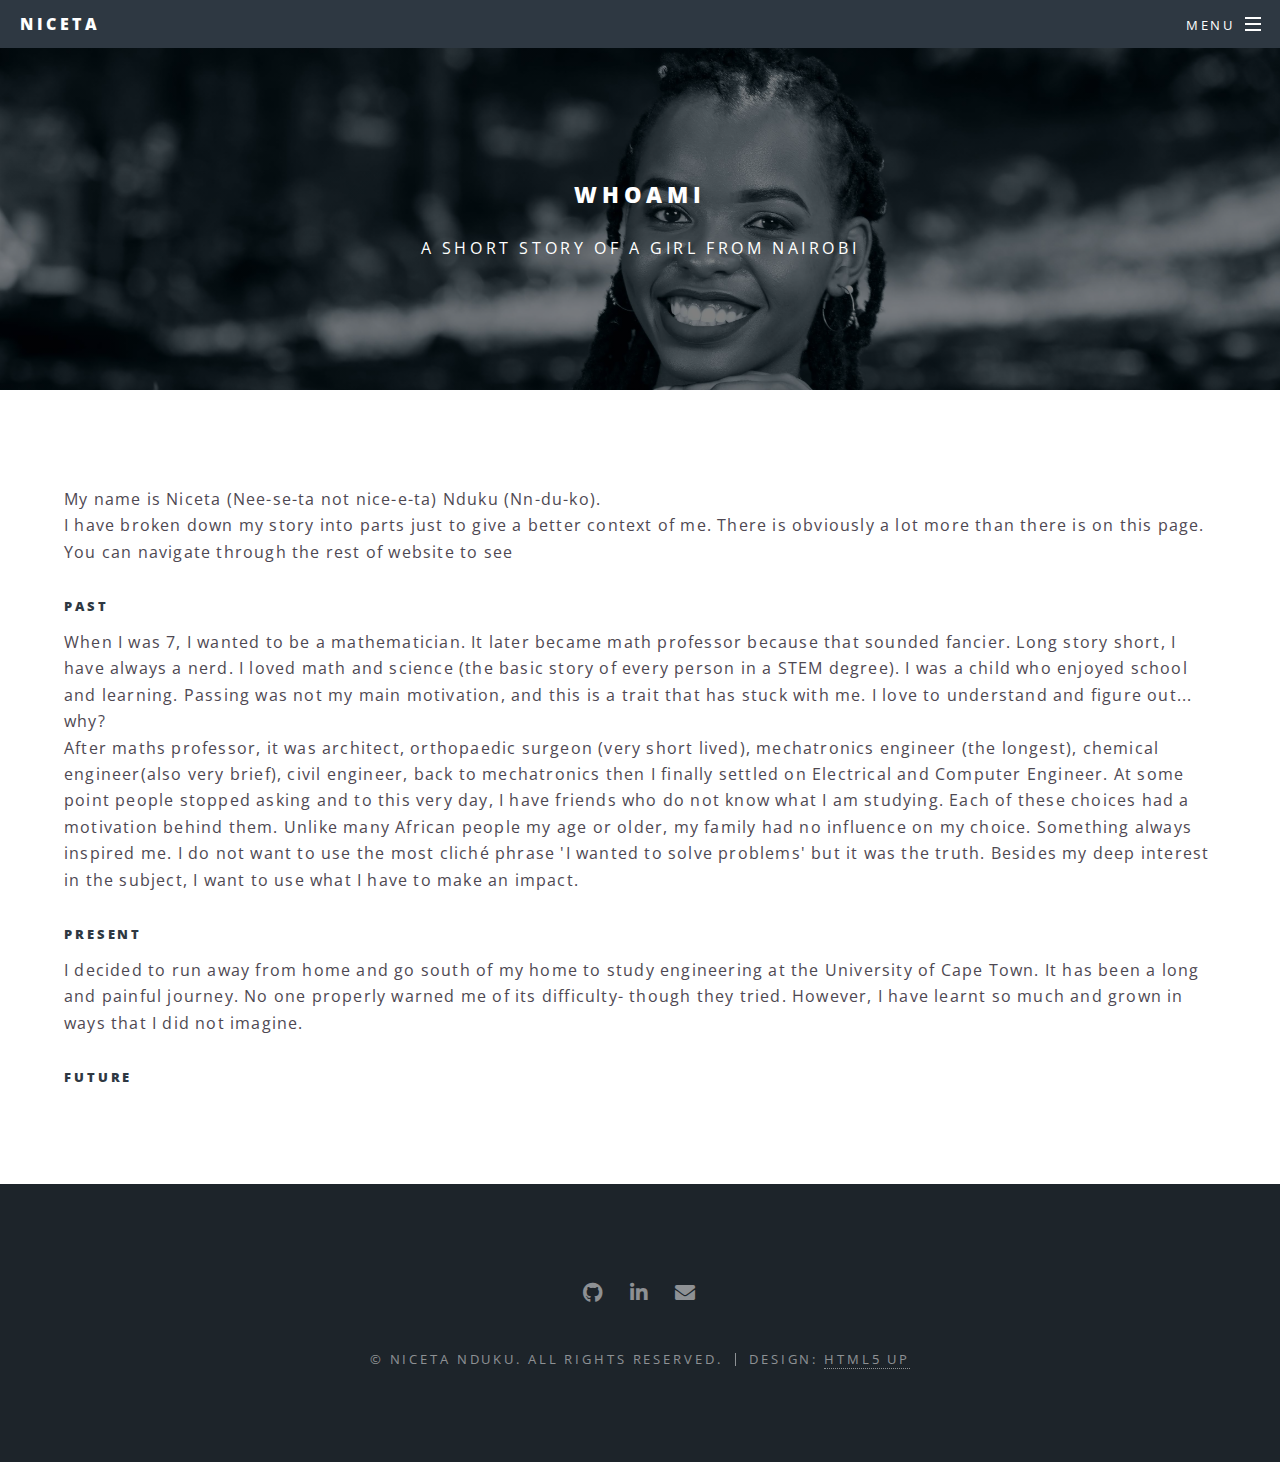
==== commit 99b76728: "Added Hobbies. Still need to add experiences and projects" ====
--- a/about.html
+++ b/about.html
@@ -49,22 +49,23 @@
 									There is obviously a lot more than there is on this page. You can navigate through the rest of website to see</p>
 								
 								<h5>Past</h5>
-								<p>When I was 7, I wanted to be a mathematican. It later on became math professor because that sounded fancier. 
-									Long story short, I have always a nerd. I loved math and science(the basic story of every person in a STEM 
-									degree). I was a child who enjoyed school and learning. Passing was not my main motivation and this is a trait
-									that has stuck with me. I love to understand and figure out... why? <br>
-									After maths professor, it was architect, orthopedic surgeon (very short lived), mechatronics engineer (the 
-									longest), chemical engineer(also very brief), civil engineer, back to mechatronics then I finally settled on 
-									Eletrical and Compter Engineer. At some point people stopped asking and to this very day, I have friends who do
-									not know what I am studying. Each of these choices actually had a motivation behind them. Unlike many African 
-									people my age or older, my family had no influence on my choice. Something always inspired me. I do not want to 
-									use the most cliche phrase 'I wanted to solve problems' but it was the truth. Besides my deep interest in the subject,
-									I want to use what I have to make an impact.</p>
+								<p>When I was 7, I wanted to be a mathematician. It later became math professor because that sounded fancier.
+									Long story short, I have always a nerd. I loved math and science (the basic story of every person in a STEM degree).
+									I was a child who enjoyed school and learning. Passing was not my main motivation, and this is a trait that has 
+									stuck with me. I love to understand and figure out... why?<br>
+									After maths professor, it was architect, orthopaedic surgeon (very short lived), mechatronics engineer (the longest),
+									chemical engineer(also very brief), civil engineer, back to mechatronics then I finally settled on Electrical and
+									Computer Engineer. At some point people stopped asking and to this very day, I have friends who do not know what 
+									I am studying. Each of these choices had a motivation behind them. Unlike many African people my age or older, my 
+									family had no influence on my choice. Something always inspired me. I do not want to use the most cliché phrase 
+									'I wanted to solve problems' but it was the truth. Besides my deep interest in the subject, I want to use what I 
+									have to make an impact. 
+									</p>
 
 								<h5>present</h5>
-								<p>I decided to run away from home and go south of my home to study engineering at the University of Cape Town. 
-									It has been a long and painful journey. No one properly warned me of its difficulty- though they tried.
-									However, I have learnt so much and grown in ways that I did not imagine. </p>
+								<p>I decided to run away from home and go south of my home to study engineering at the University of Cape Town. It has
+									been a long and painful journey. No one properly warned me of its difficulty- though they tried. However, I have 
+									learnt so much and grown in ways that I did not imagine.  </p>
 								<h5>future</h5>
 								<p></p>
 
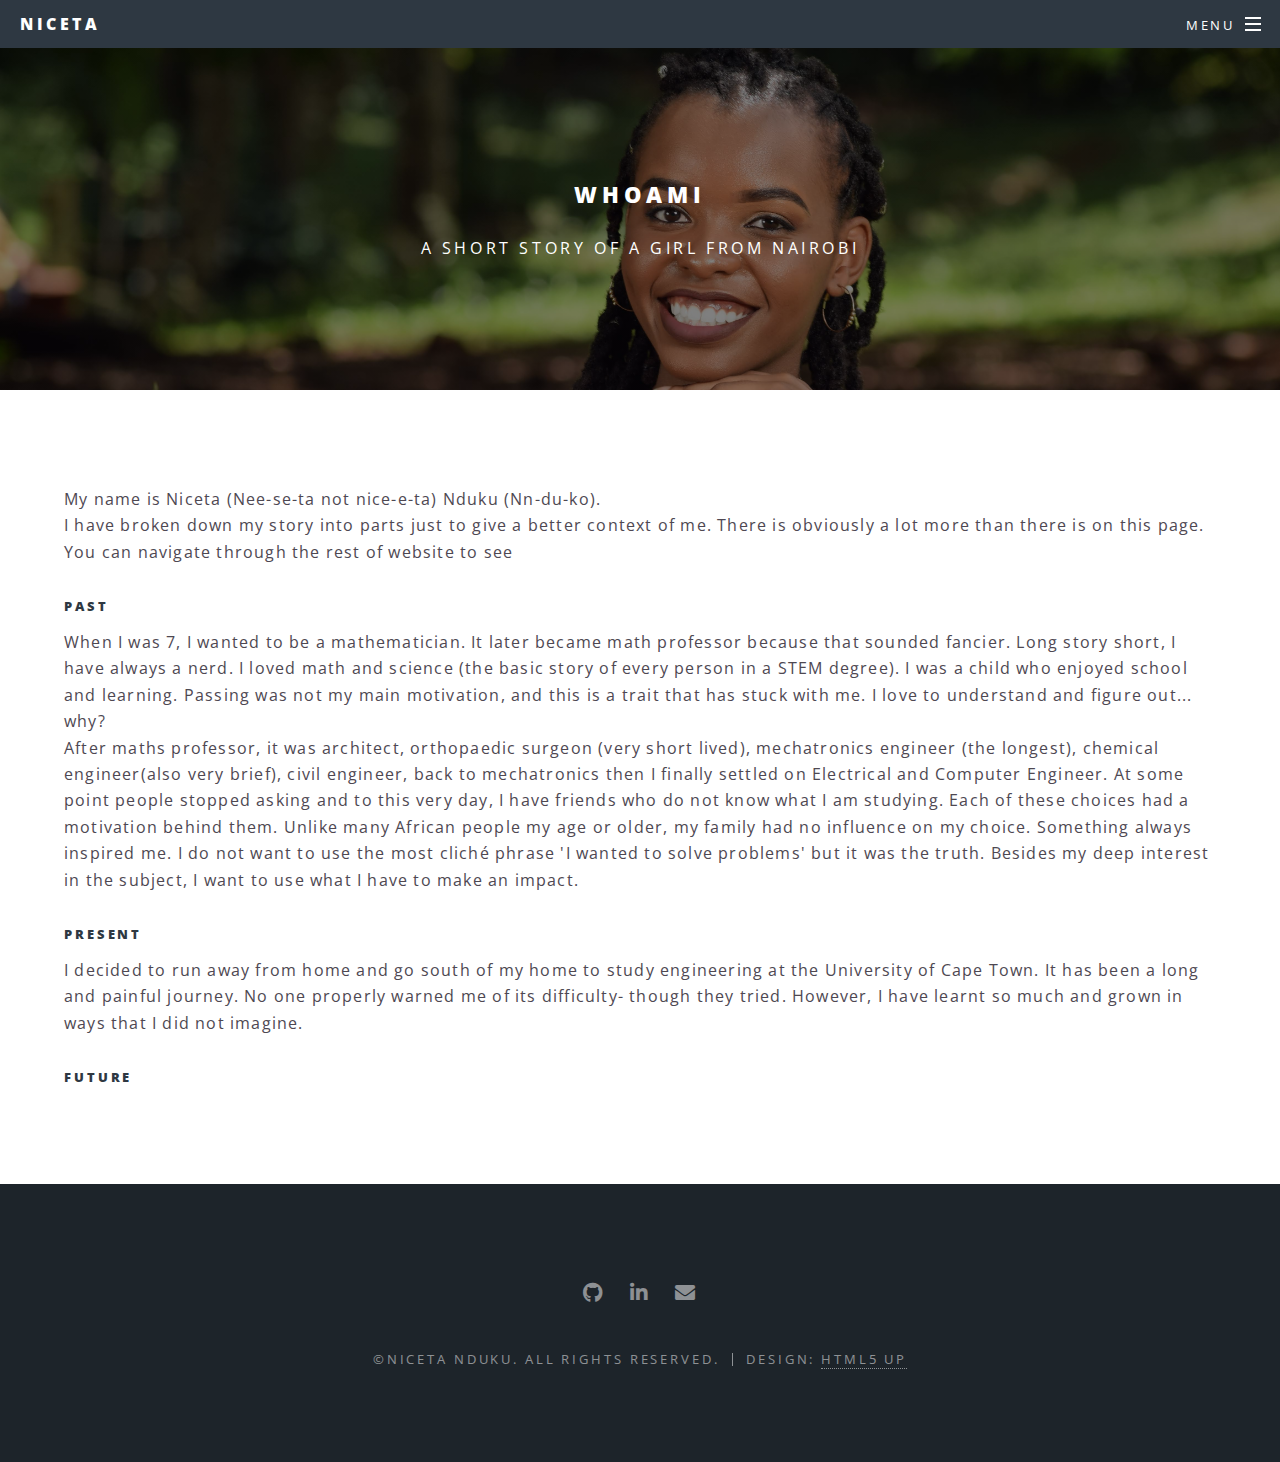
==== commit dd0ad7d4: "All pages but About complete" ====
--- a/about.html
+++ b/about.html
@@ -27,8 +27,10 @@
 							<div id="menu">
 								<ul>
 									<li><a href="index.html">Home</a></li>
-									<li><a href="experiences.html">Experiences</a></li>
-									<li><a href="about.html">About me</a></li>
+									<li><a href="experiences.html">experiences</a></li>
+									<li><a href="about.html">About</a></li>
+									<!-- <li><a href="archives.html">Archives</a></li> -->
+									<li><a href="hobbies.html">hobbies</a></li>
 								</ul>
 							</div>
 						</li>
@@ -81,7 +83,7 @@
 						<li><a href="nduku.nic" class="icon solid fa-envelope"><span class="label">Email</span></a></li>
 					</ul>
 					<ul class="copyright">
-						<li>&copy; Niceta Nduku. All rights reserved.</li><li>Design: <a href="http://html5up.net">HTML5 UP</a></li>
+						<li>&copy;Niceta Nduku. All rights reserved.</li><li>Design: <a href="http://html5up.net">HTML5 UP</a></li>
 					</ul>
 				</footer>
 
--- a/assets/css/main.css
+++ b/assets/css/main.css
@@ -2003,11 +2003,17 @@
 		}
 
 		.box.alt {
-			border: 0;
-			border-radius: 0;
-			padding: 0;
-		}
-
+			height: 300px;
+			border-radius: 3px;
+			border: solid 2px #fff;
+			margin-bottom: 2em;
+		  }
+		  
+		.box img {
+		width: 200px;
+		height: 300px;
+		object-fit: cover;
+		}
 /* Icon */
 
 	.icon {
@@ -2707,6 +2713,16 @@
 			width: 60%;
 		}
 
+		.spotlight .header {
+			padding: 2em 4em 0.1em 4em ;
+			-moz-order: 2;
+			-webkit-order: 2;
+			-ms-order: 2;
+			order: 2;
+			max-width: 48em;
+			width: 60%;
+		}
+
 		.spotlight:nth-child(2n) {
 			-moz-flex-direction: row-reverse;
 			-webkit-flex-direction: row-reverse;
@@ -2764,6 +2780,10 @@
 				width: 55%;
 			}
 
+			.spotlight .header {
+				width: 55%;
+			}
+
 		}
 
 		@media screen and (max-width: 980px) {
@@ -2787,11 +2807,22 @@
 					width: 100%;
 				}
 
+				.spotlight .header {
+					padding: 4em 3em 0em 3em ;
+					max-width: none;
+					text-align: center;
+					width: 100%;
+				}
+
 		}
 
 		@media screen and (max-width: 736px) {
 
 			.spotlight .content {
+				padding: 3em 2em 1em 2em ;
+			}
+
+			.spotlight .header {
 				padding: 3em 2em 1em 2em ;
 			}
 
@@ -3825,10 +3856,10 @@
 
 	#about> header {
 		padding: 12em 0 10em 0 ;
-		background-image: -moz-linear-gradient(top, rgba(0,0,0,0.5), rgba(0,0,0,0.5)), url("../../images/SYLVIA_0575\ copy-1.jpg");
-		background-image: -webkit-linear-gradient(top, rgba(0,0,0,0.5), rgba(0,0,0,0.5)), url("../../images/SYLVIA_0575\ copy-1.jpg");
-		background-image: -ms-linear-gradient(top, rgba(0,0,0,0.5), rgba(0,0,0,0.5)), url("../../images/SYLVIA_0575\ copy-1.jpg");
-		background-image: linear-gradient(top, rgba(0,0,0,0.5), rgba(0,0,0,0.5)), url("../../images/SYLVIA_0575\ copy-1.jpg");
+		background-image: -moz-linear-gradient(top, rgba(0,0,0,0.5), rgba(0,0,0,0.5)), url("../../images/SYLVIA_0575-1.jpg");
+		background-image: -webkit-linear-gradient(top, rgba(0,0,0,0.5), rgba(0,0,0,0.5)), url("../../images/SYLVIA_0575-1.jpg");
+		background-image: -ms-linear-gradient(top, rgba(0,0,0,0.5), rgba(0,0,0,0.5)), url("../../images/SYLVIA_0575-1.jpg");
+		background-image: linear-gradient(top, rgba(0,0,0,0.5), rgba(0,0,0,0.5)), url("../../images/SYLVIA_0575-1.jpg");
 		background-attachment: fixed;
 		background-position: center center;
 		background-repeat: no-repeat;
@@ -4078,7 +4109,77 @@
 
 	body.is-mobile.landing #footer {
 		background-color: #1d242a;
-	}
-
-	/*experience*/
-
+	}	
+
+	.cgrid{
+		display: grid;
+		grid-template-columns: repeat(1, 1fr);
+		grid-column-gap: var(--spacing-l);
+		grid-row-gap: var(--spacing-l);
+		max-width: var(--width-container);
+		width: 100%;
+	  }
+	   
+	  @media(min-width: 540px){
+		.cgrid{
+		  grid-template-columns: repeat(2, 1fr); 
+		}
+	  }
+	   
+	  @media(min-width: 960px){
+		.cgrid{
+		  grid-template-columns: repeat(4, 1fr); 
+		}
+	  }
+	   
+	  .card{
+		list-style: none;
+		position: relative;
+		height: 350px;
+		margin: 10px;
+
+	  }
+	   
+	  .card:before{
+		content: '';
+		display: block;
+		padding-bottom: 150%;
+		width: 100%;
+	  }
+	   
+	  .cardbg{
+		background-size: cover;
+		background-position: center;
+		background-repeat:no-repeat;
+		border-radius: 4px;
+		bottom: 0;
+		filter: brightness(0.75) saturate(1.2) contrast(0.85);
+		left: 0;
+		position: absolute;
+		right: 0;
+		top: 0;
+		transform-origin: center;
+		trsnsform: scale(1) translateZ(0);
+		transition: 
+		  filter 200ms linear,
+		  transform 200ms linear;
+	  }
+	   
+	  .card:hover .cardbg{
+		transform: scale(1.10) translateZ(0);
+	  }
+	   
+	  .ccontent{
+		left: 0;
+		padding: var(--spacing-l);
+		position: absolute;
+		top: 0;
+	  }
+	   
+	   
+	  .textcard{
+		color: var(--text-lighter);
+		text-shadow: 2px 2px 20px rgba(0,0,0,0.2);
+		line-height: 1.4;
+		word-spacing: 100vw;
+	  }--- a/assets/css/noscript.css
+++ b/assets/css/noscript.css
@@ -1,7 +1,7 @@
-/*
-	Spectral by HTML5 UP
-	html5up.net | @ajlkn
-	Free for personal and commercial use under the CCA 3.0 license (html5up.net/license)
+/*
+	Spectral by HTML5 UP
+	html5up.net | @ajlkn
+	Free for personal and commercial use under the CCA 3.0 license (html5up.net/license)
 */
 
 /* Banner */
@@ -28,4 +28,8 @@
 
 	body.is-preload #banner:after {
 		opacity: 0;
-	}+	}
+
+	.carousel {
+		overflow-x: auto;
+	}
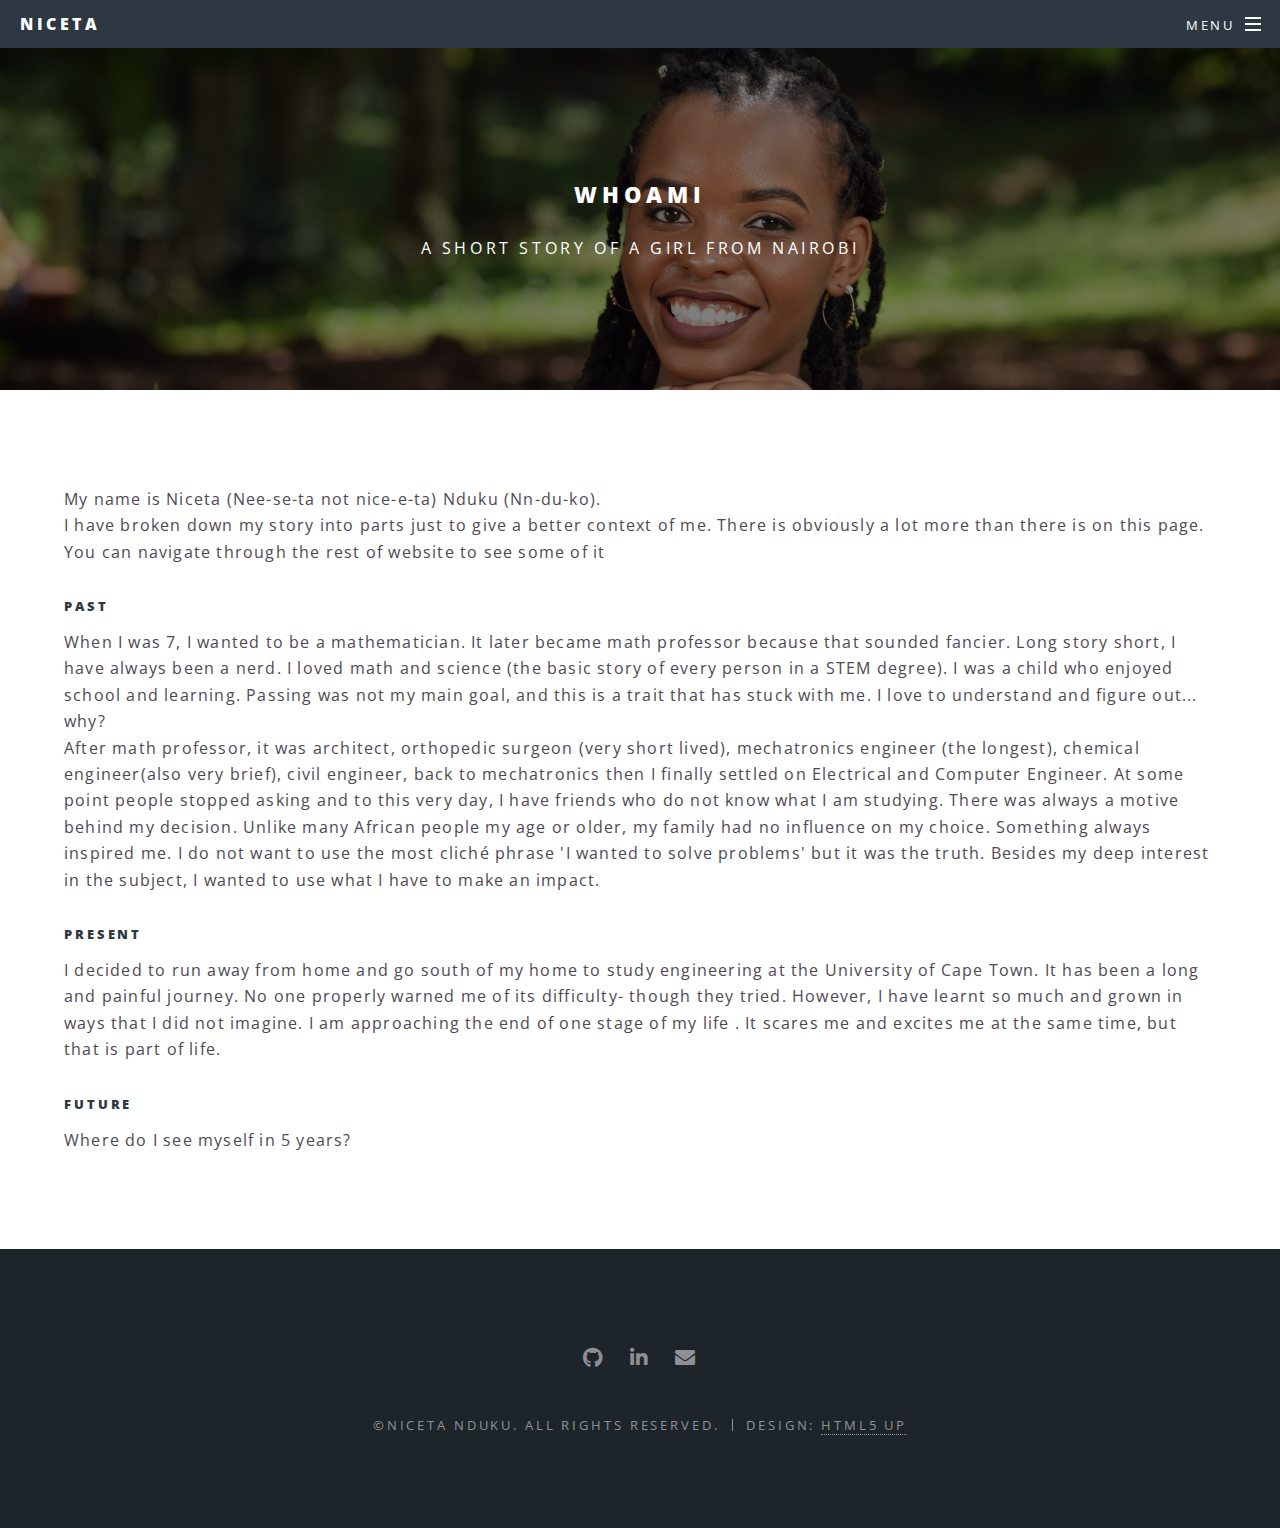
==== commit dbc447b4: "future to be determined" ====
--- a/about.html
+++ b/about.html
@@ -48,29 +48,29 @@
 							<div class="inner">
 								<p>My name is Niceta (Nee-se-ta not nice-e-ta) Nduku (Nn-du-ko).<br>
 									I have broken down my story into parts just to give a better context of me. 
-									There is obviously a lot more than there is on this page. You can navigate through the rest of website to see</p>
+									There is obviously a lot more than there is on this page. You can navigate through the rest of website to see some of it</p>
 								
 								<h5>Past</h5>
 								<p>When I was 7, I wanted to be a mathematician. It later became math professor because that sounded fancier.
-									Long story short, I have always a nerd. I loved math and science (the basic story of every person in a STEM degree).
-									I was a child who enjoyed school and learning. Passing was not my main motivation, and this is a trait that has 
+									Long story short, I have always been a nerd. I loved math and science (the basic story of every person in a STEM degree).
+									I was a child who enjoyed school and learning. Passing was not my main goal, and this is a trait that has 
 									stuck with me. I love to understand and figure out... why?<br>
-									After maths professor, it was architect, orthopaedic surgeon (very short lived), mechatronics engineer (the longest),
+									After math professor, it was architect, orthopedic surgeon (very short lived), mechatronics engineer (the longest),
 									chemical engineer(also very brief), civil engineer, back to mechatronics then I finally settled on Electrical and
 									Computer Engineer. At some point people stopped asking and to this very day, I have friends who do not know what 
-									I am studying. Each of these choices had a motivation behind them. Unlike many African people my age or older, my 
+									I am studying. There was always a motive behind my decision. Unlike many African people my age or older, my 
 									family had no influence on my choice. Something always inspired me. I do not want to use the most cliché phrase 
-									'I wanted to solve problems' but it was the truth. Besides my deep interest in the subject, I want to use what I 
+									'I wanted to solve problems' but it was the truth. Besides my deep interest in the subject, I wanted to use what I 
 									have to make an impact. 
 									</p>
 
 								<h5>present</h5>
 								<p>I decided to run away from home and go south of my home to study engineering at the University of Cape Town. It has
 									been a long and painful journey. No one properly warned me of its difficulty- though they tried. However, I have 
-									learnt so much and grown in ways that I did not imagine.  </p>
+									learnt so much and grown in ways that I did not imagine. I am approaching the end of one stage of my life . It scares me
+									and excites me at the same time, but that is part of life. </p>
 								<h5>future</h5>
-								<p></p>
-
+								<p>Where do I see myself in 5 years? </p>
 							</div>
 						</section>
 					</article>
--- a/assets/css/main.css
+++ b/assets/css/main.css
@@ -4136,7 +4136,7 @@
 		list-style: none;
 		position: relative;
 		height: 350px;
-		margin: 10px;
+		margin: 8px;
 
 	  }
 	   
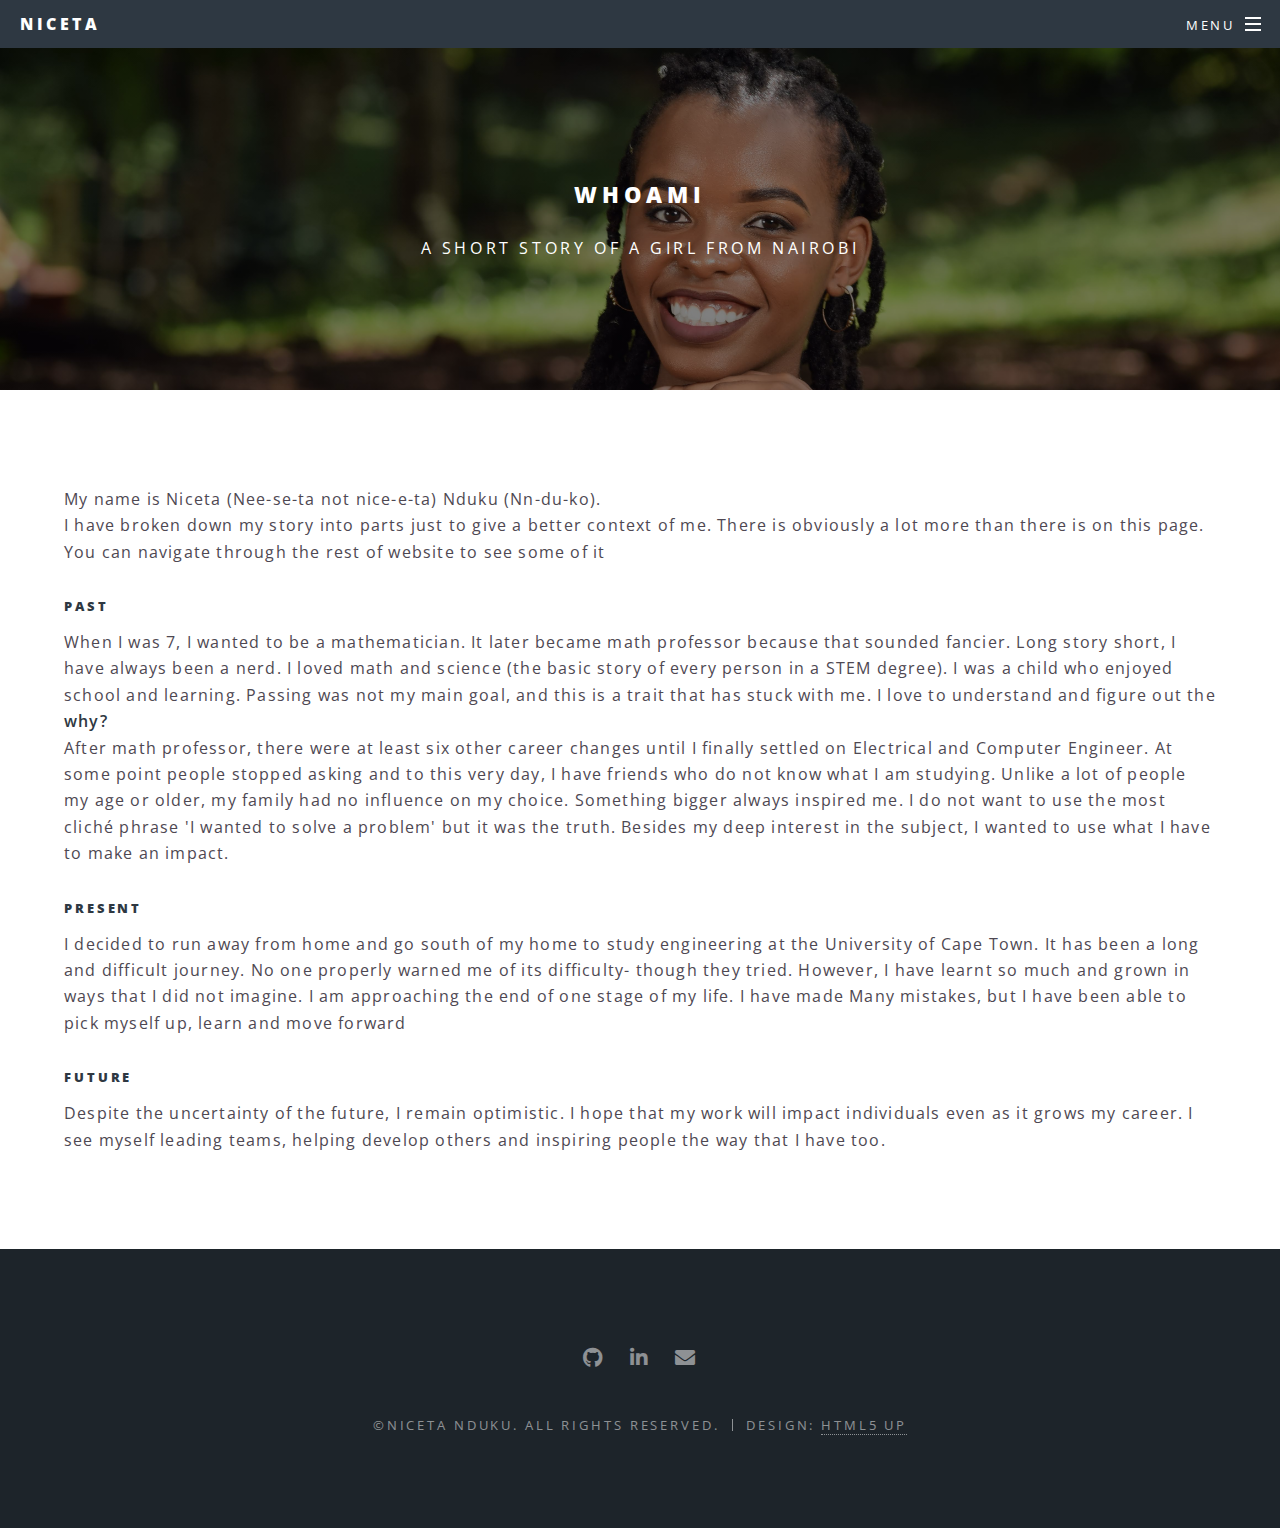
==== commit dfc98fd1: "About section completed" ====
--- a/about.html
+++ b/about.html
@@ -54,23 +54,24 @@
 								<p>When I was 7, I wanted to be a mathematician. It later became math professor because that sounded fancier.
 									Long story short, I have always been a nerd. I loved math and science (the basic story of every person in a STEM degree).
 									I was a child who enjoyed school and learning. Passing was not my main goal, and this is a trait that has 
-									stuck with me. I love to understand and figure out... why?<br>
-									After math professor, it was architect, orthopedic surgeon (very short lived), mechatronics engineer (the longest),
-									chemical engineer(also very brief), civil engineer, back to mechatronics then I finally settled on Electrical and
+									stuck with me. I love to understand and figure out the<strong> why?</strong><br>
+									After math professor, there were at least six other career changes until I finally settled on Electrical and
 									Computer Engineer. At some point people stopped asking and to this very day, I have friends who do not know what 
-									I am studying. There was always a motive behind my decision. Unlike many African people my age or older, my 
-									family had no influence on my choice. Something always inspired me. I do not want to use the most cliché phrase 
-									'I wanted to solve problems' but it was the truth. Besides my deep interest in the subject, I wanted to use what I 
-									have to make an impact. 
-									</p>
+									I am studying. Unlike a lot of people my age or older, my family had no influence on my choice. Something bigger always
+									 inspired me. I do not want to use the most cliché phrase 'I wanted to solve a problem' but it was the truth.
+									 Besides my deep interest in the subject, I wanted to use what I have to make an impact. 
+								</p>
 
 								<h5>present</h5>
 								<p>I decided to run away from home and go south of my home to study engineering at the University of Cape Town. It has
-									been a long and painful journey. No one properly warned me of its difficulty- though they tried. However, I have 
-									learnt so much and grown in ways that I did not imagine. I am approaching the end of one stage of my life . It scares me
-									and excites me at the same time, but that is part of life. </p>
+									been a long and difficult journey. No one properly warned me of its difficulty- though they tried. However, I have 
+									learnt so much and grown in ways that I did not imagine. I am approaching the end of one stage of my life. I have made
+									Many mistakes, but I have been able to pick myself up, learn and move forward  </p>
+									
 								<h5>future</h5>
-								<p>Where do I see myself in 5 years? </p>
+								<p>Despite the uncertainty of the future, I remain optimistic.  I hope that my work will impact individuals even as it grows my career. 
+									I see myself leading teams, helping develop others and inspiring people the way that I have too. 
+								</p>
 							</div>
 						</section>
 					</article>
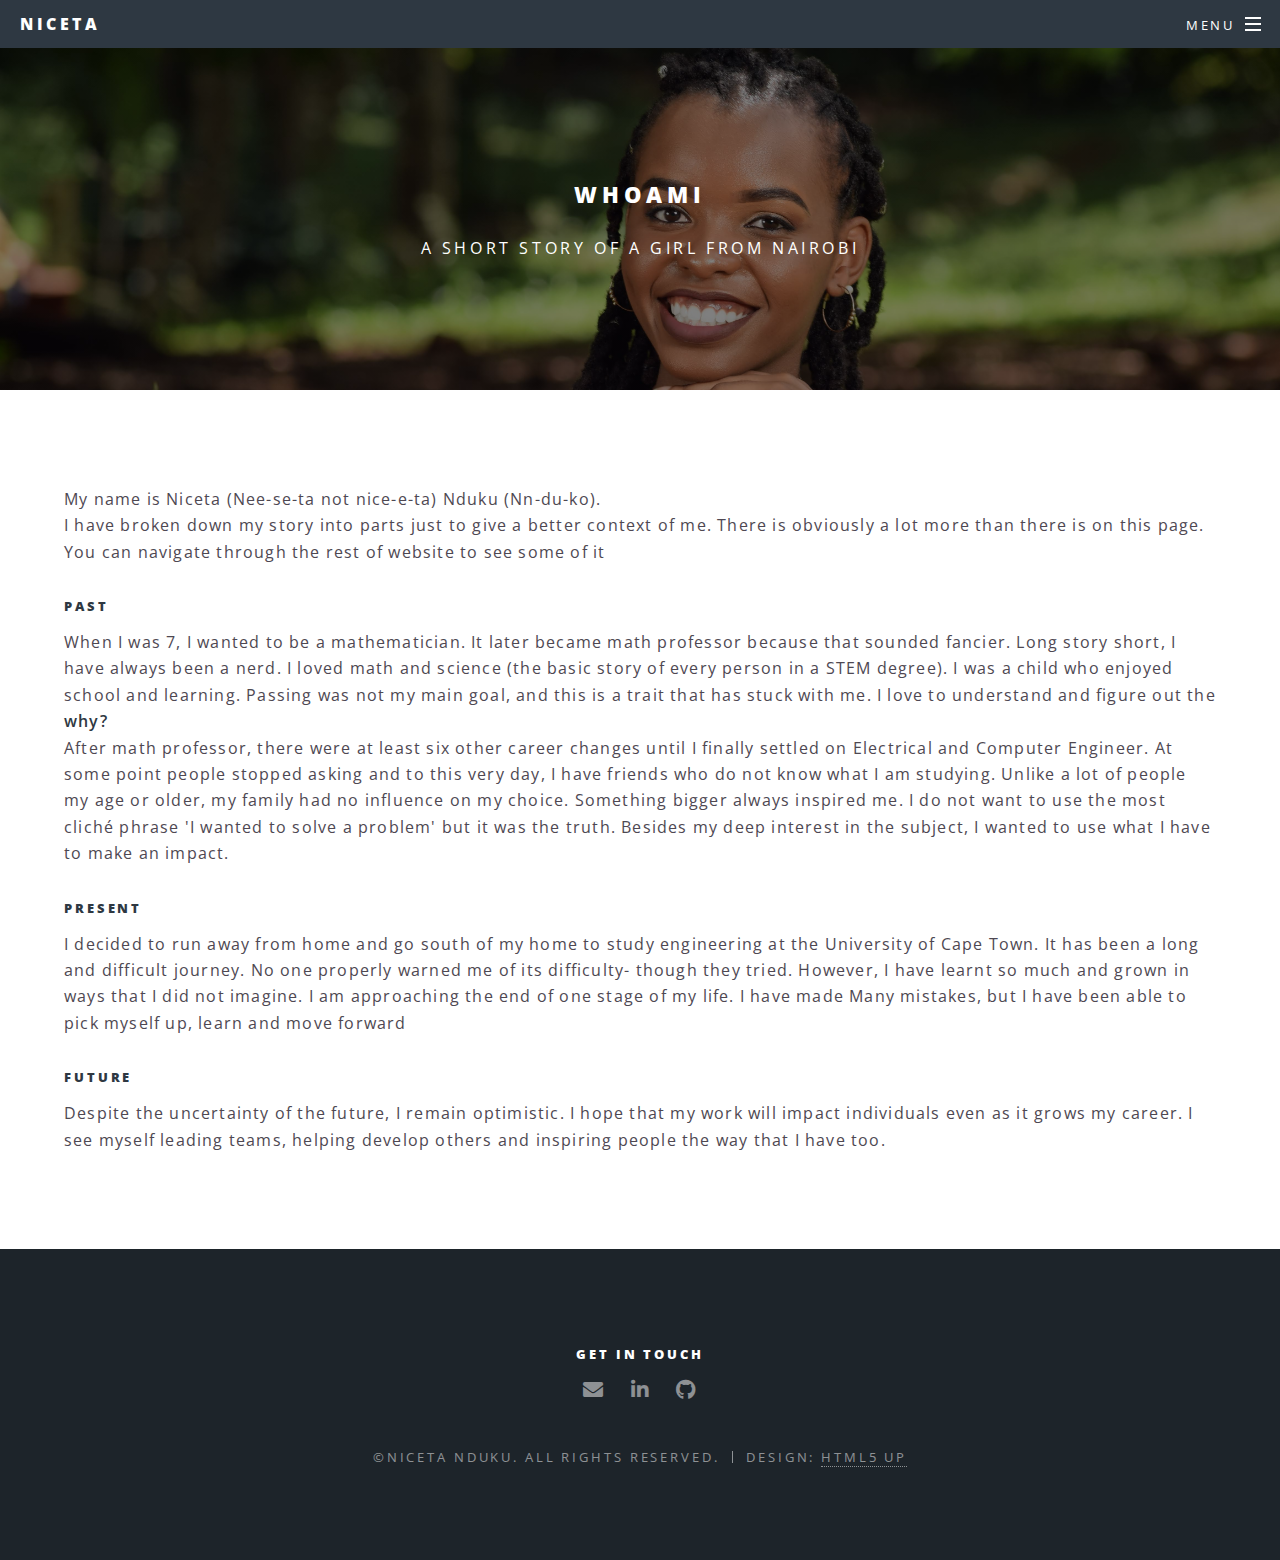
==== commit 0f2207b1: "changed footer" ====
--- a/about.html
+++ b/about.html
@@ -78,10 +78,13 @@
 
 				<!-- Footer -->
 				<footer id="footer">
+				
+					<h5>Get in touch</h5>
+					
 					<ul class="icons">
+						<li><a href="mailto:nduku.niceta@gmail.com?" class="icon solid fa-envelope"><span class="label">Email</span></a></li>
+						<li><a href="https://www.linkedin.com/in/niceta-nduku/" class="icon brands alt fa-linkedin-in"><span class="label">Linkedin</span></a></li>
 						<li><a href="https://github.com/Niceta-Nduku" class="icon brands alt fa-github"><span class="label">Github</span></a></li>
-						<li><a href="https://www.linkedin.com/in/niceta-nduku/" class="icon brands alt fa-linkedin-in"><span class="label">Linkedin</span></a></li>
-						<li><a href="nduku.nic" class="icon solid fa-envelope"><span class="label">Email</span></a></li>
 					</ul>
 					<ul class="copyright">
 						<li>&copy;Niceta Nduku. All rights reserved.</li><li>Design: <a href="http://html5up.net">HTML5 UP</a></li>
